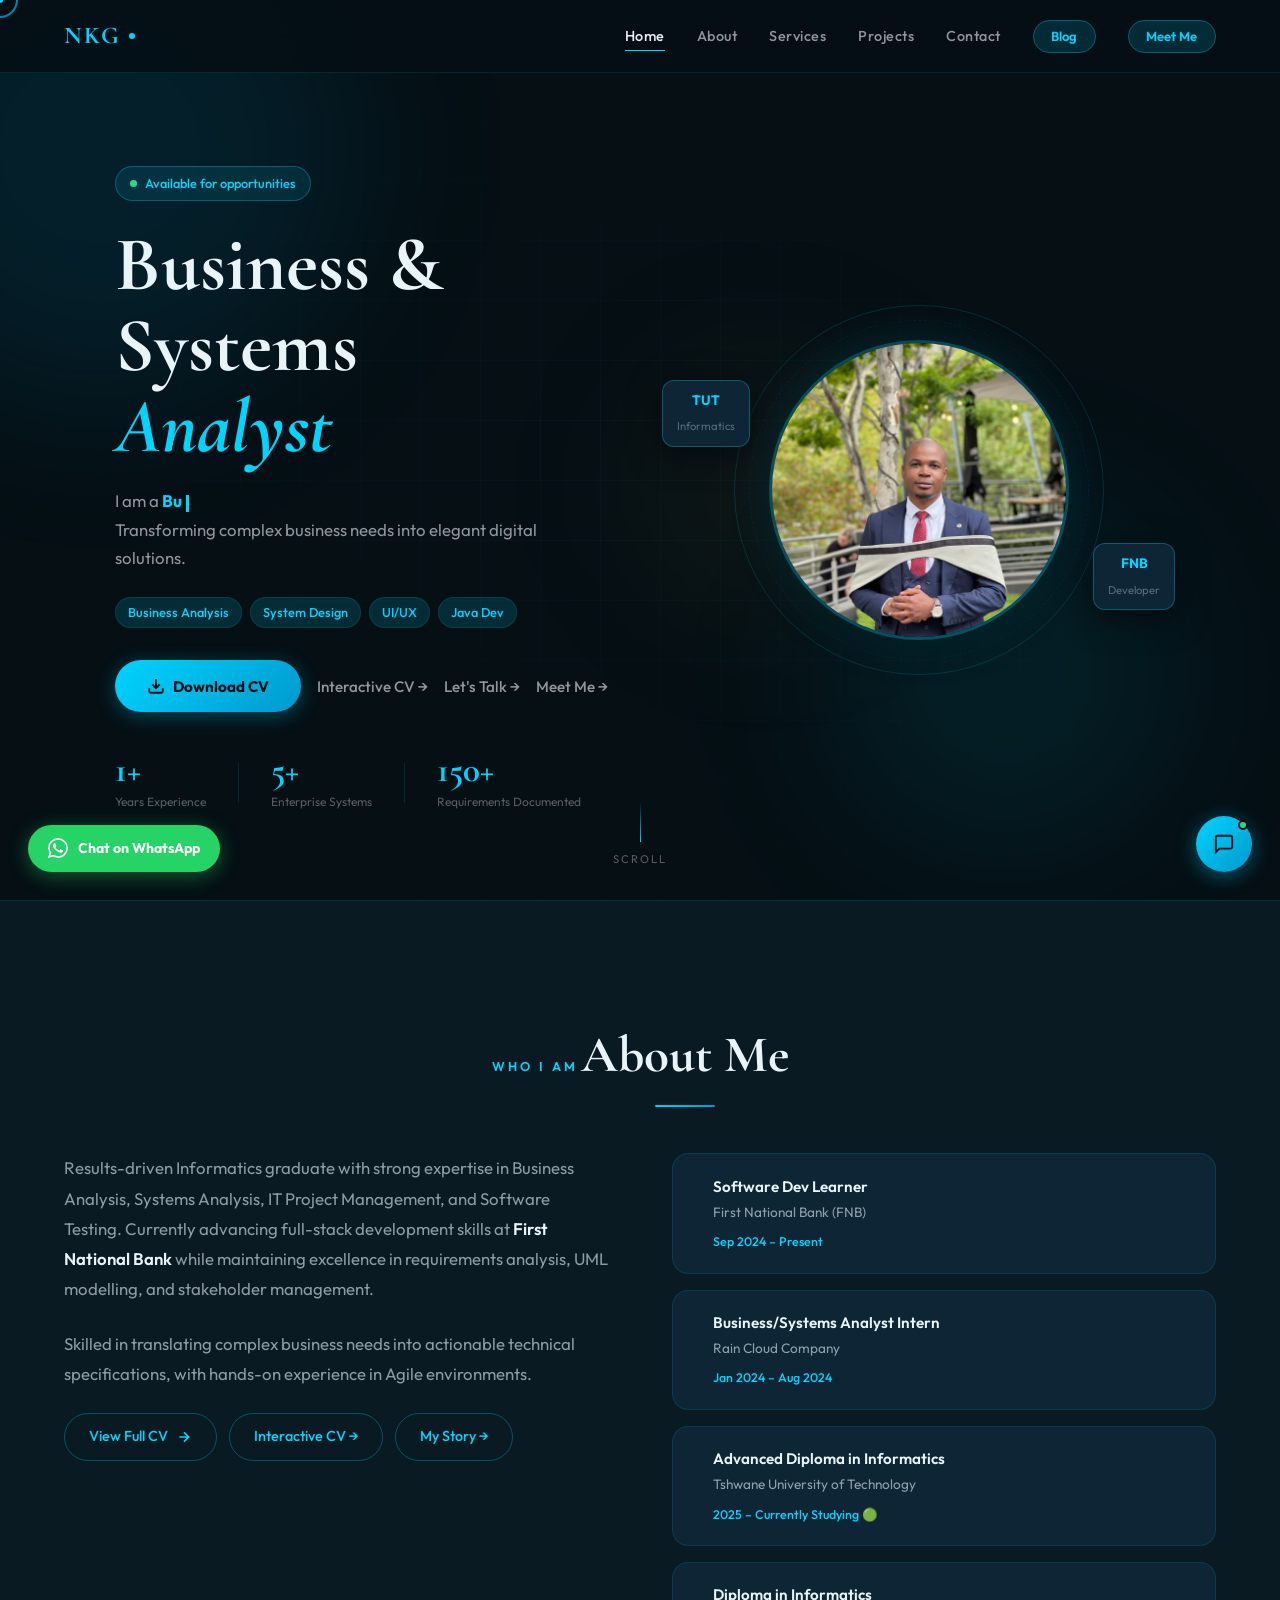
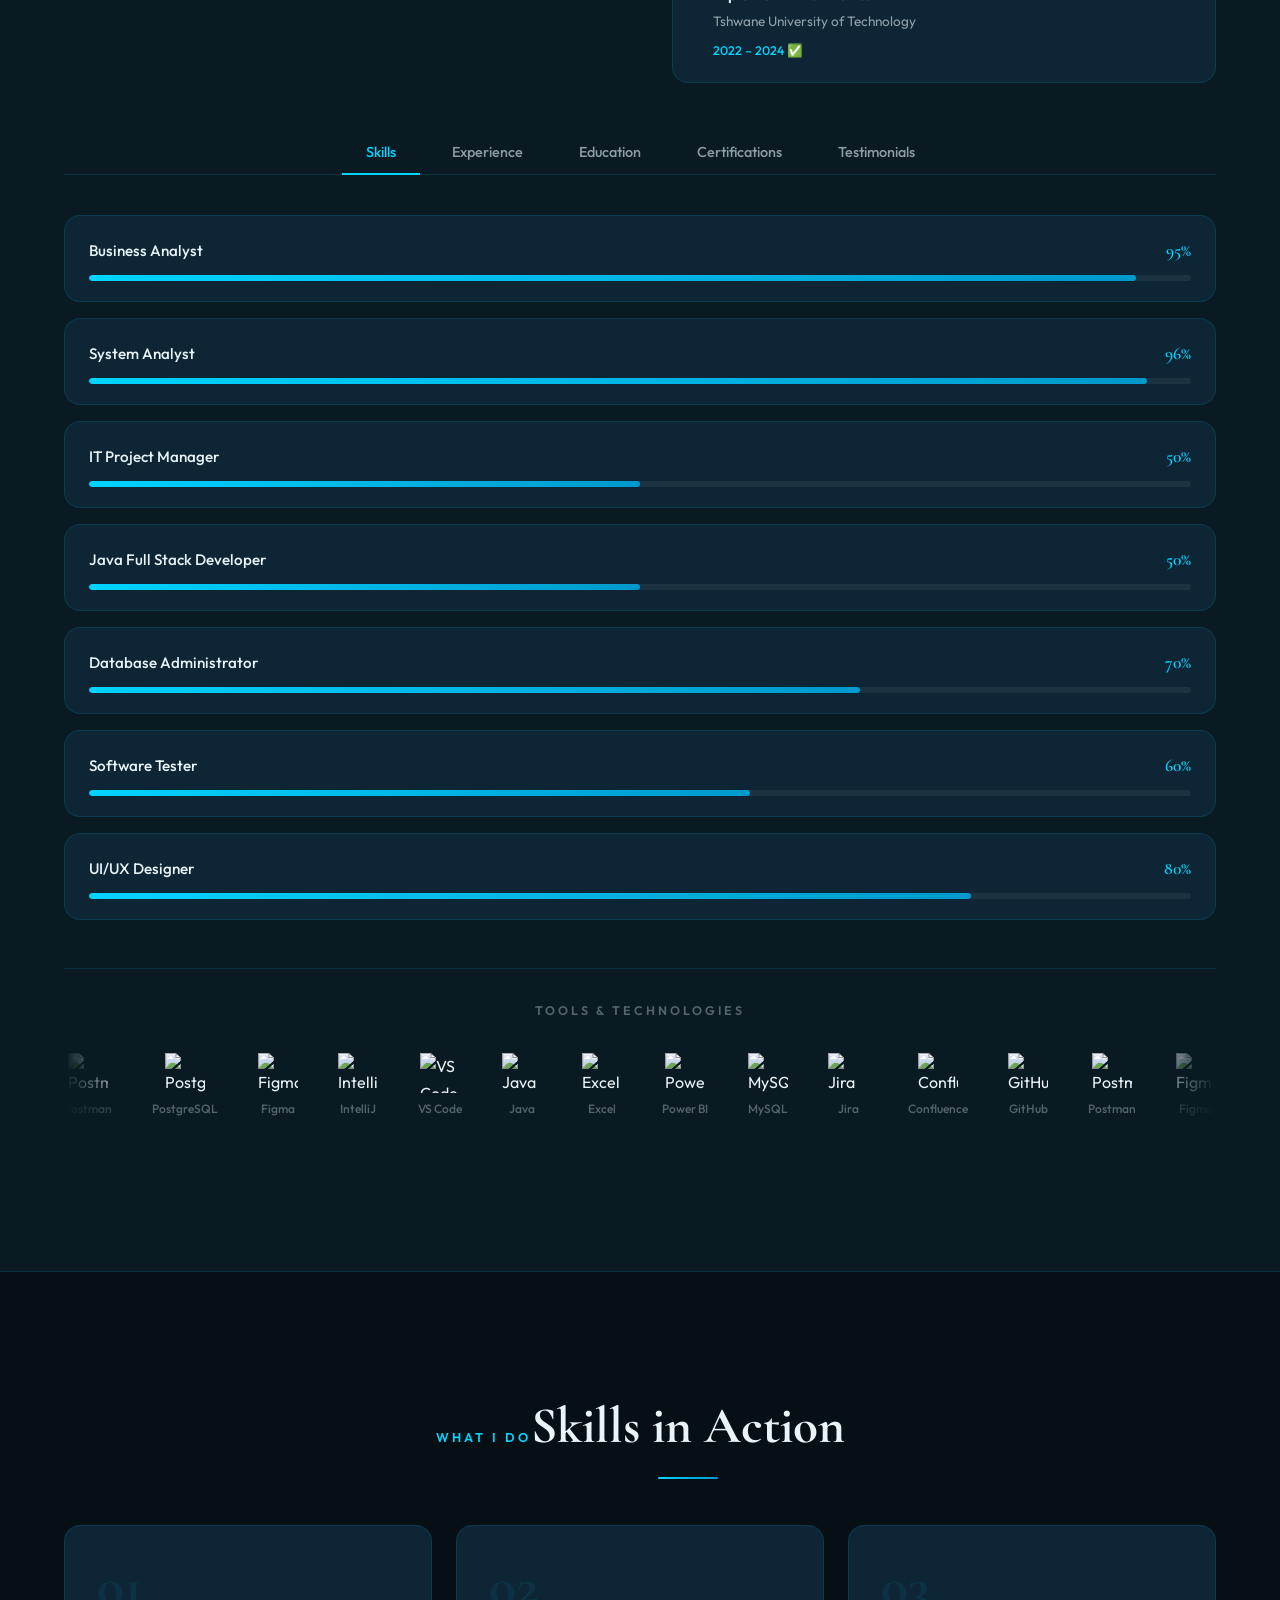
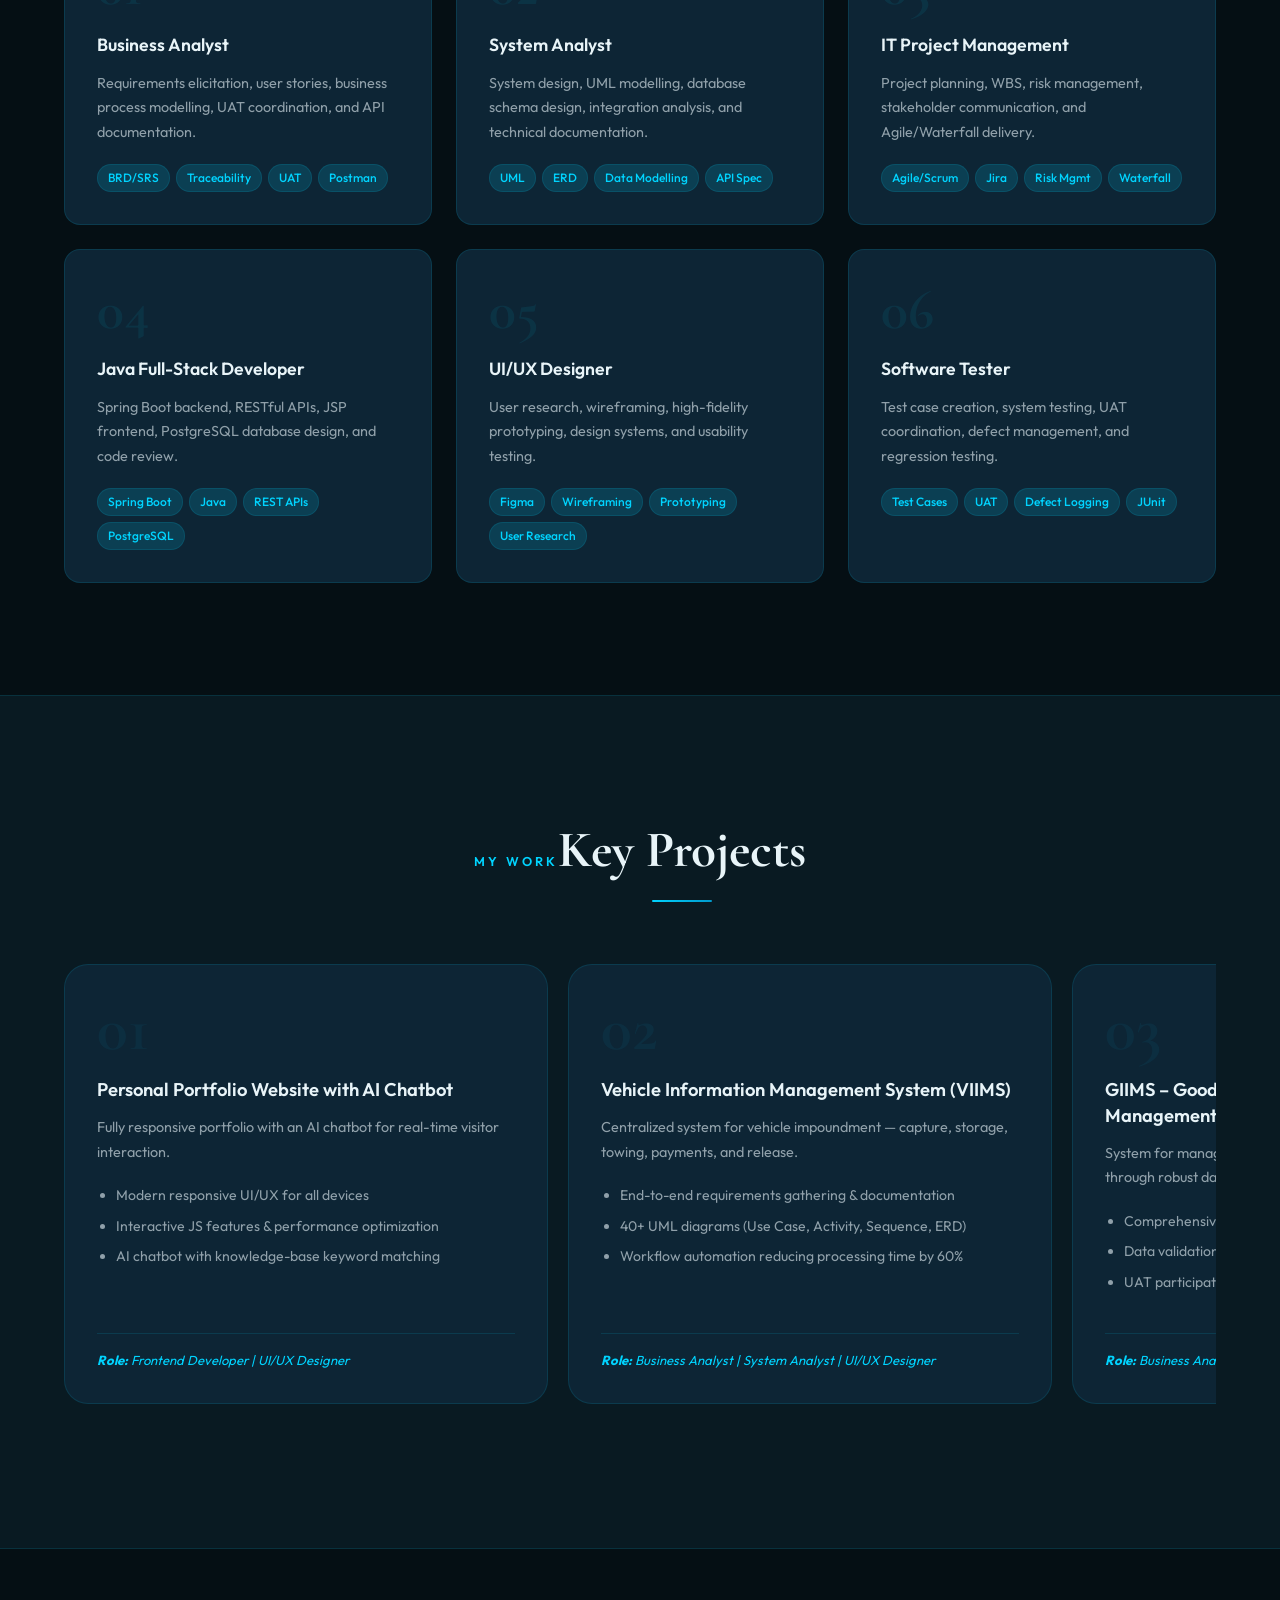
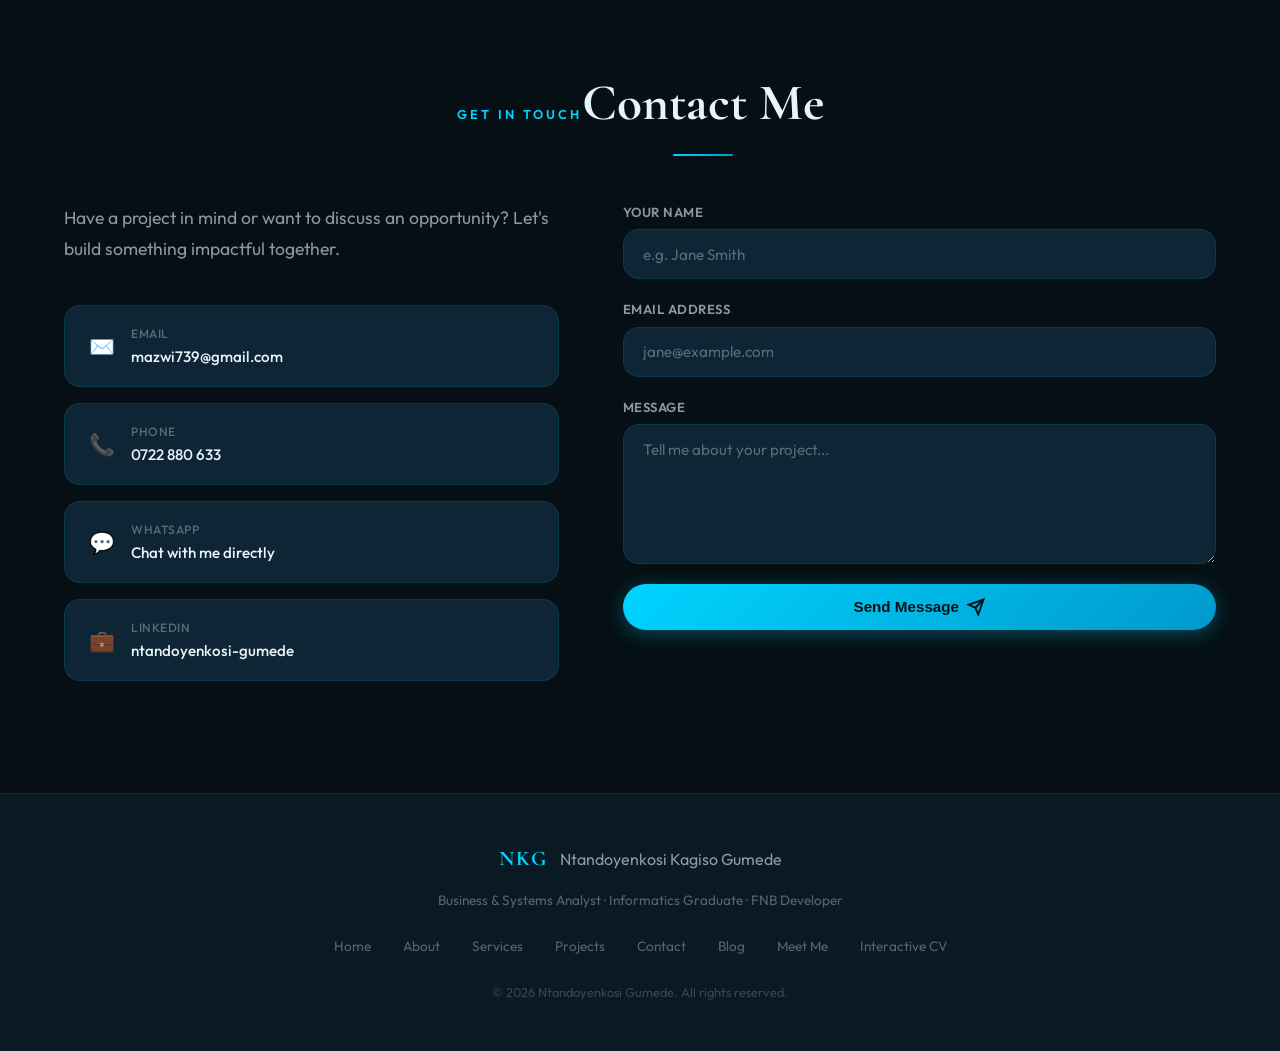
==== index.html @ 426b4052 "Add files via upload" ====
<!DOCTYPE html>
<html lang="en">
<head>
    <meta charset="UTF-8">
    <meta name="viewport" content="width=device-width, initial-scale=1.0">
    <title>Ntandoyenkosi Gumede — Business & Systems Analyst</title>
    <link rel="stylesheet" href="styles.css">
    <link href="https://fonts.googleapis.com/css2?family=Cormorant+Garamond:ital,wght@0,400;0,600;0,700;1,400&family=Outfit:wght@300;400;500;600;700&display=swap" rel="stylesheet">
</head>
<body>

<!-- PROGRESS BAR -->
<div id="progress-bar"></div>

<!-- LOADING SCREEN -->
<div id="loader">
    <div class="loader-initials">NKG</div>
    <div class="loader-bar"><div class="loader-bar-fill"></div></div>
    <div class="loader-text">Loading Portfolio...</div>
</div>

<!-- CUSTOM CURSOR -->
<div id="custom-cursor"></div>
<div id="cursor-dot"></div>

<!-- WHATSAPP BUTTON -->
<a id="whatsapp-btn" href="https://wa.me/27722880633?text=Hi%20Ntandoyenkosi%2C%20I%20saw%20your%20portfolio!" target="_blank">
    <svg class="wa-icon" width="20" height="20" viewBox="0 0 24 24" fill="currentColor">
        <path d="M17.472 14.382c-.297-.149-1.758-.867-2.03-.967-.273-.099-.471-.148-.67.15-.197.297-.767.966-.94 1.164-.173.199-.347.223-.644.075-.297-.15-1.255-.463-2.39-1.475-.883-.788-1.48-1.761-1.653-2.059-.173-.297-.018-.458.13-.606.134-.133.298-.347.446-.52.149-.174.198-.298.298-.497.099-.198.05-.371-.025-.52-.075-.149-.669-1.612-.916-2.207-.242-.579-.487-.5-.669-.51-.173-.008-.371-.01-.57-.01-.198 0-.52.074-.792.372-.272.297-1.04 1.016-1.04 2.479 0 1.462 1.065 2.875 1.213 3.074.149.198 2.096 3.2 5.077 4.487.709.306 1.262.489 1.694.625.712.227 1.36.195 1.871.118.571-.085 1.758-.719 2.006-1.413.248-.694.248-1.289.173-1.413-.074-.124-.272-.198-.57-.347m-5.421 7.403h-.004a9.87 9.87 0 01-5.031-1.378l-.361-.214-3.741.982.998-3.648-.235-.374a9.86 9.86 0 01-1.51-5.26c.001-5.45 4.436-9.884 9.888-9.884 2.64 0 5.122 1.03 6.988 2.898a9.825 9.825 0 012.893 6.994c-.003 5.45-4.437 9.884-9.885 9.884m8.413-18.297A11.815 11.815 0 0012.05 0C5.495 0 .16 5.335.157 11.892c0 2.096.547 4.142 1.588 5.945L.057 24l6.305-1.654a11.882 11.882 0 005.683 1.448h.005c6.554 0 11.89-5.335 11.893-11.893a11.821 11.821 0 00-3.48-8.413z"/>
    </svg>
    Chat on WhatsApp
</a>

<!-- BACK TO TOP -->
<button id="back-to-top" title="Back to top">
    <svg width="18" height="18" viewBox="0 0 24 24" fill="none" stroke="currentColor" stroke-width="2.5"><path d="M18 15l-6-6-6 6"/></svg>
</button>

<div class="noise-overlay"></div>

<!-- NAVIGATION -->
<nav class="navbar" id="navbar">
    <div class="nav-container">
        <div class="logo">
            <span class="logo-initials">NKG</span>
            <span class="logo-dot"></span>
        </div>
        <ul class="nav-menu" id="navMenu">
            <li><a href="#home" class="nav-link active">Home</a></li>
            <li><a href="#about" class="nav-link">About</a></li>
            <li><a href="#service" class="nav-link">Services</a></li>
            <li><a href="#portfolio" class="nav-link">Projects</a></li>
            <li><a href="#contact" class="nav-link">Contact</a></li>
            <li><a href="blog.html" class="nav-extra-btn">Blog</a></li>
            <li><a href="about-me.html" class="nav-extra-btn">Meet Me</a></li>
        </ul>
        <button class="hamburger" id="hamburger" aria-label="Toggle menu">
            <span></span><span></span><span></span>
        </button>
    </div>
</nav>

<!-- HERO -->
<section id="home" class="hero">
    <div class="hero-grid"></div>
    <div class="orb orb-1"></div>
    <div class="orb orb-2"></div>
    <div class="orb orb-3"></div>
    <div class="hero-container">
        <div class="hero-content">
            <div class="hero-badge">
                <span class="badge-dot"></span>
                Available for opportunities
            </div>
            <h1 class="hero-title">
                <span class="title-line title-line-1">Business &</span>
                <span class="title-line title-line-2">Systems</span>
                <span class="title-line title-line-3 italic-accent">Analyst</span>
            </h1>
            <p class="hero-subtitle">
                I am a <strong id="typing-text" style="color:var(--accent)">Business Analyst</strong><span class="typing-cursor"></span><br>
                Transforming complex business needs into elegant digital solutions.
            </p>
            <div class="hero-tags">
                <span class="tag">Business Analysis</span>
                <span class="tag">System Design</span>
                <span class="tag">UI/UX</span>
                <span class="tag">Java Dev</span>
            </div>
            <div class="hero-actions">
                <a href="KagisoCv.pdf" download class="btn-primary">
                    <svg width="18" height="18" viewBox="0 0 24 24" fill="none" stroke="currentColor" stroke-width="2.5"><path d="M21 15v4a2 2 0 0 1-2 2H5a2 2 0 0 1-2-2v-4"/><polyline points="7 10 12 15 17 10"/><line x1="12" y1="15" x2="12" y2="3"/></svg>
                    Download CV
                </a>
                <a href="resume.html" class="btn-ghost">Interactive CV →</a>
                <a href="#contact" class="btn-ghost">Let's Talk →</a>
                <a href="about-me.html" class="btn-ghost">Meet Me →</a>
            </div>
            <div class="hero-stats">
                <div class="stat"><span class="stat-number">1+</span><span class="stat-label">Years Experience</span></div>
                <div class="stat-divider"></div>
                <div class="stat"><span class="stat-number">5+</span><span class="stat-label">Enterprise Systems</span></div>
                <div class="stat-divider"></div>
                <div class="stat"><span class="stat-number">150+</span><span class="stat-label">Requirements Documented</span></div>
            </div>
        </div>
        <div class="hero-image">
            <div class="image-ring image-ring-outer"></div>
            <div class="image-ring image-ring-inner"></div>
            <div class="image-frame">
                <img src="profile.jpeg" alt="Ntandoyenkosi Gumede">
            </div>
            <div class="image-badge image-badge-fnb"><span>FNB</span><small>Developer</small></div>
            <div class="image-badge image-badge-tut"><span>TUT</span><small>Informatics</small></div>
        </div>
    </div>
    <div class="scroll-indicator"><div class="scroll-line"></div><span>Scroll</span></div>
</section>

<!-- AI CHAT -->
<button id="ai-chat-toggle" class="ai-chat-toggle">
    <svg xmlns="http://www.w3.org/2000/svg" width="22" height="22" viewBox="0 0 24 24" fill="none" stroke="currentColor" stroke-width="2"><path d="M21 15a2 2 0 0 1-2 2H7l-4 4V5a2 2 0 0 1 2-2h14a2 2 0 0 1 2 2z"/></svg>
    <span class="chat-pulse"></span>
</button>
<div id="ai-chat-window" class="ai-chat-window">
    <div class="ai-chat-header">
        <div class="chat-header-info">
            <div class="chat-avatar">AI</div>
            <div><span class="chat-name">Portfolio Assistant</span><span class="chat-status">● Online</span></div>
        </div>
        <button id="ai-chat-close" class="ai-chat-close">×</button>
    </div>
    <div id="ai-chat-messages" class="ai-chat-messages"></div>
    <div class="ai-chat-input-area">
        <textarea id="ai-chat-input" rows="1" placeholder="Ask about skills, projects, experience..."></textarea>
        <button id="ai-chat-send">
            <svg width="18" height="18" viewBox="0 0 24 24" fill="none" stroke="currentColor" stroke-width="2.5"><line x1="22" y1="2" x2="11" y2="13"/><polygon points="22 2 15 22 11 13 2 9 22 2"/></svg>
        </button>
    </div>
</div>

<!-- ABOUT -->
<section id="about" class="about">
    <div class="container">
        <div class="section-header">
            <span class="section-label">Who I Am</span>
            <h2 class="section-title">About Me</h2>
        </div>
        <div class="about-content">
            <div class="about-left">
                <p class="about-text">Results-driven Informatics graduate with strong expertise in Business Analysis, Systems Analysis, IT Project Management, and Software Testing. Currently advancing full-stack development skills at <strong>First National Bank</strong> while maintaining excellence in requirements analysis, UML modelling, and stakeholder management.</p>
                <p class="about-text">Skilled in translating complex business needs into actionable technical specifications, with hands-on experience in Agile environments.</p>
                <div style="display:flex;gap:.75rem;flex-wrap:wrap;margin-top:1rem;">
                    <a href="KagisoCv.pdf" download class="btn-outline-accent">View Full CV <svg width="16" height="16" viewBox="0 0 24 24" fill="none" stroke="currentColor" stroke-width="2.5"><path d="M5 12h14M12 5l7 7-7 7"/></svg></a>
                    <a href="resume.html" class="btn-outline-accent">Interactive CV →</a>
                    <a href="about-me.html" class="btn-outline-accent">My Story →</a>
                </div>
            </div>
            <div class="about-right">
                <div class="info-cards">
                    <div class="info-card"><div class="info-icon"></div><div><h4>Software Dev Learner</h4><p>First National Bank (FNB)</p><span class="info-date">Sep 2024 – Present</span></div></div>
                    <div class="info-card"><div class="info-icon"></div><div><h4>Business/Systems Analyst Intern</h4><p>Rain Cloud Company</p><span class="info-date">Jan 2024 – Aug 2024</span></div></div>
                    <div class="info-card"><div class="info-icon"></div><div><h4>Advanced Diploma in Informatics</h4><p>Tshwane University of Technology</p><span class="info-date">2025 – Currently Studying 🟢</span></div></div>
                    <div class="info-card"><div class="info-icon"></div><div><h4>Diploma in Informatics</h4><p>Tshwane University of Technology</p><span class="info-date">2022 – 2024 ✅</span></div></div>
                </div>
            </div>
        </div>

        <div class="tabs">
            <button class="tab-btn active" data-tab="skills">Skills</button>
            <button class="tab-btn" data-tab="experience">Experience</button>
            <button class="tab-btn" data-tab="education">Education</button>
            <button class="tab-btn" data-tab="certification">Certifications</button>
            <button class="tab-btn" data-tab="testimonial">Testimonials</button>
        </div>

        <div class="tab-content active" id="skills">
            <div class="skills-grid">
                <div class="skill-item"><div class="skill-header"><span>Business Analyst</span><span class="skill-pct">95%</span></div><div class="skill-bar"><div class="skill-progress" style="width:95%"></div></div></div>
                <div class="skill-item"><div class="skill-header"><span>System Analyst</span><span class="skill-pct">96%</span></div><div class="skill-bar"><div class="skill-progress" style="width:96%"></div></div></div>
                <div class="skill-item"><div class="skill-header"><span>IT Project Manager</span><span class="skill-pct">50%</span></div><div class="skill-bar"><div class="skill-progress" style="width:50%"></div></div></div>
                <div class="skill-item"><div class="skill-header"><span>Java Full Stack Developer</span><span class="skill-pct">50%</span></div><div class="skill-bar"><div class="skill-progress" style="width:50%"></div></div></div>
                <div class="skill-item"><div class="skill-header"><span>Database Administrator</span><span class="skill-pct">70%</span></div><div class="skill-bar"><div class="skill-progress" style="width:70%"></div></div></div>
                <div class="skill-item"><div class="skill-header"><span>Software Tester</span><span class="skill-pct">60%</span></div><div class="skill-bar"><div class="skill-progress" style="width:60%"></div></div></div>
                <div class="skill-item"><div class="skill-header"><span>UI/UX Designer</span><span class="skill-pct">80%</span></div><div class="skill-bar"><div class="skill-progress" style="width:80%"></div></div></div>
            </div>
        </div>

        <div class="tab-content" id="experience">
            <div class="timeline">
                <div class="timeline-item"><div class="timeline-dot"></div><div class="timeline-content"><span class="timeline-date">September 2024 – Present</span><h3>Software Developer Learnership</h3><h4>First National Bank (FNB)</h4><p>Leading BA/SA functions for 2 banking modules. Spring Boot back-end, JSP front-end. 95%+ test coverage across 8+ sprints.</p></div></div>
                <div class="timeline-item"><div class="timeline-dot"></div><div class="timeline-content"><span class="timeline-date">January 2024 – August 2024</span><h3>Business/Systems Analyst Intern</h3><h4>Rain Cloud Company</h4><p>Documented 150+ requirements across 3 enterprise systems. Created 40+ UML diagrams. 25+ UI/UX mockups with 90% approval rate.</p></div></div>
            </div>
        </div>

        <div class="tab-content" id="education">
            <div class="timeline">
                <div class="timeline-item"><div class="timeline-dot"></div><div class="timeline-content"><span class="timeline-date" style="color:#22dd88">2025 – Present 🟢 Currently Studying</span><h3>Advanced Diploma in Informatics</h3><h4>Tshwane University of Technology</h4><p>Deepening expertise in Systems Analysis, Advanced Database Management, Enterprise Architecture, and IT Management.</p></div></div>
                <div class="timeline-item"><div class="timeline-dot"></div><div class="timeline-content"><span class="timeline-date">2022 – 2024 ✅ Completed</span><h3>Diploma in Informatics</h3><h4>Tshwane University of Technology</h4><p>Systems Analysis & Design, Database Management, Software Engineering, Project Management, Business Analysis, Software Testing.</p></div></div>
                <div class="timeline-item"><div class="timeline-dot"></div><div class="timeline-content"><span class="timeline-date">2021 ✅ Completed</span><h3>National Senior Certificate (Matric)</h3><h4>Nodineka High School</h4><p>Stream: Science and Mathematics</p></div></div>
            </div>
        </div>

        <div class="tab-content" id="certification">
            <div class="cert-grid">
                <div class="cert-card"><div class="cert-icon"></div><h3>EthicCraft: Mastering Workplace Excellence</h3><p class="cert-org">Geeks4Learning</p><p class="cert-year">January 2026</p><p class="cert-skills">Workplace Ethics, Professional Excellence, Compliance</p><div class="cert-buttons"><a href="Certificate_of_Course_Completion__2_.pdf" target="_blank" class="cert-btn outline">View</a><a href="Certificate_of_Course_Completion__2_.pdf" download class="cert-btn">Download</a></div></div>
                <div class="cert-card"><div class="cert-icon"></div><h3>Getting Started with Java</h3><p class="cert-org">Skillsoft</p><p class="cert-year">February 2026</p><p class="cert-skills">Java Programming, OOP Fundamentals, Software Development</p><div class="cert-buttons"><a href="RunningJavaPrograms.pdf" target="_blank" class="cert-btn outline">View</a><a href="RunningJavaPrograms.pdf" download class="cert-btn">Download</a></div></div>
                <div class="cert-card"><div class="cert-icon"></div><h3>Diploma in Informatics</h3><p class="cert-org">Tshwane University of Technology</p><p class="cert-year">2024</p><p class="cert-skills">Business Analysis, UML Modelling, Database Design, Project Management</p><div class="cert-buttons"><a href="certificates/Diploma-Informatics.pdf" target="_blank" class="cert-btn outline">View</a><a href="certificates/Diploma-Informatics.pdf" download class="cert-btn">Download</a></div></div>
            </div>
        </div>

        <div class="tab-content" id="testimonial">
            <div class="testimonial-container">
                <div class="testimonial-card"><div class="testimonial-quote">"</div><p class="testimonial-message">He consistently translated complex business requirements into structured system solutions. His communication with stakeholders was professional and effective.</p><div class="testimonial-footer"><div class="testimonial-image"><img src="Mthembu.jpeg" alt="Mncedisi Mthembu"></div><div><h4 class="testimonial-name">Mncedisi Mthembu</h4><p class="testimonial-role">Software Developer</p><div class="testimonial-contact"><span>📞 073 725 6778</span></div></div></div></div>
                <div class="testimonial-card"><div class="testimonial-quote">"</div><p class="testimonial-message">A highly disciplined and detail-oriented analyst. His contribution to UML design and requirement validation significantly improved project delivery timelines.</p><div class="testimonial-footer"><div class="testimonial-image"><img src="Nhlanhla.jpeg" alt="Nhlanhla Malatji"></div><div><h4 class="testimonial-name">Nhlanhla Malatji</h4><p class="testimonial-role">Data Scientist</p><div class="testimonial-contact"><span>📞 060 364 4560</span></div></div></div></div>
            </div>
        </div>

        <div class="tools-used">
            <h4 class="tools-title">Tools & Technologies</h4>
            <div class="tools-track-wrapper">
                <div class="tools-track">
                    <div class="tool-item"><img src="https://img.icons8.com/color/48/postman.png" alt="Postman"><span class="tool-name">Postman</span></div>
                    <div class="tool-item"><img src="https://www.postgresql.org/media/img/about/press/elephant.png" alt="PostgreSQL"><span class="tool-name">PostgreSQL</span></div>
                    <div class="tool-item"><img src="https://img.icons8.com/color/48/figma--v1.png" alt="Figma"><span class="tool-name">Figma</span></div>
                    <div class="tool-item"><img src="https://img.icons8.com/color/48/intellij-idea.png" alt="IntelliJ"><span class="tool-name">IntelliJ</span></div>
                    <div class="tool-item"><img src="https://img.icons8.com/color/48/visual-studio-code-2019.png" alt="VS Code"><span class="tool-name">VS Code</span></div>
                    <div class="tool-item"><img src="https://img.icons8.com/color/48/java-coffee-cup-logo--v1.png" alt="Java"><span class="tool-name">Java</span></div>
                    <div class="tool-item"><img src="https://img.icons8.com/color/48/microsoft-excel-2019.png" alt="Excel"><span class="tool-name">Excel</span></div>
                    <div class="tool-item"><img src="https://img.icons8.com/color/48/power-bi-2021.png" alt="Power BI"><span class="tool-name">Power BI</span></div>
                    <div class="tool-item"><img src="https://img.icons8.com/color/48/mysql-logo.png" alt="MySQL"><span class="tool-name">MySQL</span></div>
                    <div class="tool-item"><img src="https://img.icons8.com/color/48/jira.png" alt="Jira"><span class="tool-name">Jira</span></div>
                    <div class="tool-item"><img src="https://img.icons8.com/color/48/confluence.png" alt="Confluence"><span class="tool-name">Confluence</span></div>
                    <div class="tool-item"><img src="https://img.icons8.com/color/48/github.png" alt="GitHub"><span class="tool-name">GitHub</span></div>
                    <div class="tool-item"><img src="https://img.icons8.com/color/48/postman.png" alt="Postman"><span class="tool-name">Postman</span></div>
                    <div class="tool-item"><img src="https://img.icons8.com/color/48/figma--v1.png" alt="Figma"><span class="tool-name">Figma</span></div>
                    <div class="tool-item"><img src="https://img.icons8.com/color/48/java-coffee-cup-logo--v1.png" alt="Java"><span class="tool-name">Java</span></div>
                    <div class="tool-item"><img src="https://img.icons8.com/color/48/jira.png" alt="Jira"><span class="tool-name">Jira</span></div>
                    <div class="tool-item"><img src="https://img.icons8.com/color/48/github.png" alt="GitHub"><span class="tool-name">GitHub</span></div>
                </div>
            </div>
        </div>
    </div>
</section>

<!-- SERVICES -->
<section id="service" class="skills-action">
    <div class="container">
        <div class="section-header"><span class="section-label">What I Do</span><h2 class="section-title">Skills in Action</h2></div>
        <div class="services-grid">
            <div class="service-card"><div class="service-number">01</div><div class="service-icon"></div><h3>Business Analyst</h3><p>Requirements elicitation, user stories, business process modelling, UAT coordination, and API documentation.</p><div class="service-tags"><span>BRD/SRS</span><span>Traceability</span><span>UAT</span><span>Postman</span></div></div>
            <div class="service-card"><div class="service-number">02</div><div class="service-icon"></div><h3>System Analyst</h3><p>System design, UML modelling, database schema design, integration analysis, and technical documentation.</p><div class="service-tags"><span>UML</span><span>ERD</span><span>Data Modelling</span><span>API Spec</span></div></div>
            <div class="service-card"><div class="service-number">03</div><div class="service-icon"></div><h3>IT Project Management</h3><p>Project planning, WBS, risk management, stakeholder communication, and Agile/Waterfall delivery.</p><div class="service-tags"><span>Agile/Scrum</span><span>Jira</span><span>Risk Mgmt</span><span>Waterfall</span></div></div>
            <div class="service-card"><div class="service-number">04</div><div class="service-icon"></div><h3>Java Full-Stack Developer</h3><p>Spring Boot backend, RESTful APIs, JSP frontend, PostgreSQL database design, and code review.</p><div class="service-tags"><span>Spring Boot</span><span>Java</span><span>REST APIs</span><span>PostgreSQL</span></div></div>
            <div class="service-card"><div class="service-number">05</div><div class="service-icon"></div><h3>UI/UX Designer</h3><p>User research, wireframing, high-fidelity prototyping, design systems, and usability testing.</p><div class="service-tags"><span>Figma</span><span>Wireframing</span><span>Prototyping</span><span>User Research</span></div></div>
            <div class="service-card"><div class="service-number">06</div><div class="service-icon"></div><h3>Software Tester</h3><p>Test case creation, system testing, UAT coordination, defect management, and regression testing.</p><div class="service-tags"><span>Test Cases</span><span>UAT</span><span>Defect Logging</span><span>JUnit</span></div></div>
        </div>
    </div>
</section>

<!-- PROJECTS -->
<section id="portfolio" class="portfolio">
    <div class="container">
        <div class="section-header"><span class="section-label">My Work</span><h2 class="section-title">Key Projects</h2></div>
        <div class="projects-horizontal">
            <div class="projects-wrapper">
                <div class="project-slide"><div class="project-card"><div class="project-number">01</div><h3>Personal Portfolio Website with AI Chatbot</h3><p>Fully responsive portfolio with an AI chatbot for real-time visitor interaction.</p><ul><li>Modern responsive UI/UX for all devices</li><li>Interactive JS features & performance optimization</li><li>AI chatbot with knowledge-base keyword matching</li></ul><p class="role"><strong>Role:</strong> Frontend Developer | UI/UX Designer</p></div></div>
                <div class="project-slide"><div class="project-card"><div class="project-number">02</div><h3>Vehicle Information Management System (VIIMS)</h3><p>Centralized system for vehicle impoundment — capture, storage, towing, payments, and release.</p><ul><li>End-to-end requirements gathering & documentation</li><li>40+ UML diagrams (Use Case, Activity, Sequence, ERD)</li><li>Workflow automation reducing processing time by 60%</li></ul><p class="role"><strong>Role:</strong> Business Analyst | System Analyst | UI/UX Designer</p></div></div>
                <div class="project-slide"><div class="project-card"><div class="project-number">03</div><h3>GIIMS – Goods Impound Information Management System</h3><p>System for managing impounded goods with 99%+ accuracy through robust data validation.</p><ul><li>Comprehensive system analysis & process improvement</li><li>Data validation rules ensuring inventory accuracy</li><li>UAT participation and defect logging</li></ul><p class="role"><strong>Role:</strong> Business Analyst | System Analyst | UI/UX Designer</p></div></div>
                <div class="project-slide"><div class="project-card"><div class="project-number">04</div><h3>Bank Transaction System Module — FNB</h3><p>Transaction tracking module at FNB handling 1,000+ daily transactions.</p><ul><li>Spring Boot RESTful API endpoints for core banking</li><li>95%+ test coverage, resolving 30+ defects</li><li>JSP front-end for 500+ daily users</li></ul><p class="role"><strong>Role:</strong> BA | Systems Analyst | Developer</p></div></div>
                <div class="project-slide"><div class="project-card"><div class="project-number">05</div><h3>Employee Leave Management System</h3><p>System for leave requests, approvals, and records management.</p><ul><li>Requirements gathering & user flow design</li><li>UI screens and functional specifications</li><li>Frontend/backend implementation support</li></ul><p class="role"><strong>Role:</strong> BA | System Analyst | UI/UX Designer | Developer</p></div></div>
            </div>
        </div>
    </div>
</section>

<!-- CONTACT -->
<section id="contact" class="contact">
    <div class="container">
        <div class="section-header"><span class="section-label">Get In Touch</span><h2 class="section-title">Contact Me</h2></div>
        <div class="contact-wrapper">
            <div class="contact-left">
                <p class="contact-intro">Have a project in mind or want to discuss an opportunity? Let's build something impactful together.</p>
                <div class="contact-links">
                    <a href="mailto:mazwi739@gmail.com" class="contact-link"><div class="contact-link-icon">✉️</div><div><span class="contact-link-label">Email</span><span class="contact-link-value">mazwi739@gmail.com</span></div></a>
                    <a href="tel:0722880633" class="contact-link"><div class="contact-link-icon">📞</div><div><span class="contact-link-label">Phone</span><span class="contact-link-value">0722 880 633</span></div></a>
                    <a href="https://wa.me/27722880633" target="_blank" class="contact-link"><div class="contact-link-icon">💬</div><div><span class="contact-link-label">WhatsApp</span><span class="contact-link-value">Chat with me directly</span></div></a>
                    <a href="https://www.linkedin.com/in/ntandoyenkosi-gumede-3428a3309/" target="_blank" class="contact-link"><div class="contact-link-icon">💼</div><div><span class="contact-link-label">LinkedIn</span><span class="contact-link-value">ntandoyenkosi-gumede</span></div></a>
                </div>
            </div>
            <div class="contact-right">
                <form id="contactForm" class="contact-form">
                    <div class="form-group"><label for="name">Your Name</label><input type="text" id="name" name="name" placeholder="e.g. Jane Smith" required></div>
                    <div class="form-group"><label for="email">Email Address</label><input type="email" id="email" name="email" placeholder="jane@example.com" required></div>
                    <div class="form-group"><label for="message">Message</label><textarea id="message" name="message" placeholder="Tell me about your project..." rows="5" required></textarea></div>
                    <button type="submit" class="btn-primary btn-full">Send Message <svg width="18" height="18" viewBox="0 0 24 24" fill="none" stroke="currentColor" stroke-width="2.5"><line x1="22" y1="2" x2="11" y2="13"/><polygon points="22 2 15 22 11 13 2 9 22 2"/></svg></button>
                    <div id="formMessage" class="form-message"></div>
                </form>
            </div>
        </div>
    </div>
</section>

<!-- FOOTER -->
<footer class="footer">
    <div class="container">
        <div class="footer-content">
            <div class="footer-logo"><span class="logo-initials">NKG</span><span>Ntandoyenkosi Kagiso Gumede</span></div>
            <p class="footer-tagline">Business & Systems Analyst · Informatics Graduate · FNB Developer</p>
            <div class="footer-links">
                <a href="#home">Home</a><a href="#about">About</a><a href="#service">Services</a>
                <a href="#portfolio">Projects</a><a href="#contact">Contact</a>
                <a href="blog.html">Blog</a><a href="about-me.html">Meet Me</a><a href="resume.html">Interactive CV</a>
            </div>
            <p class="footer-copy">&copy; 2026 Ntandoyenkosi Gumede. All rights reserved.</p>
        </div>
    </div>
</footer>

<script src="https://cdn.jsdelivr.net/npm/@emailjs/browser@3/dist/email.min.js"></script>
<script src="script.js"></script>
<script src="ai-chat.js"></script>
<script>
// Loading screen
window.addEventListener('load',()=>{
    const l=document.getElementById('loader');
    if(l){setTimeout(()=>{l.style.opacity='0';setTimeout(()=>l.remove(),600);},1800);}
});
// Typing animation
const te=document.getElementById('typing-text');
if(te){
    const roles=['Business Analyst','Systems Analyst','Java Developer','UI/UX Designer','IT Project Manager'];
    let ri=0,ci=0,del=false;
    function type(){
        const cur=roles[ri];
        te.textContent=del?cur.substring(0,ci-1):cur.substring(0,ci+1);
        del?ci--:ci++;
        if(!del&&ci===cur.length){setTimeout(()=>del=true,1800);setTimeout(type,2000);return;}
        if(del&&ci===0){del=false;ri=(ri+1)%roles.length;}
        setTimeout(type,del?60:100);
    }
    setTimeout(type,2500);
}
// Progress bar
const pb=document.getElementById('progress-bar');
if(pb){window.addEventListener('scroll',()=>{const s=document.documentElement.scrollTop,h=document.documentElement.scrollHeight-document.documentElement.clientHeight;pb.style.width=(s/h*100)+'%';},{passive:true});}
// Back to top
const btt=document.getElementById('back-to-top');
if(btt){
    window.addEventListener('scroll',()=>btt.classList.toggle('visible',window.scrollY>400),{passive:true});
    btt.addEventListener('click',()=>window.scrollTo({top:0,behavior:'smooth'}));
}
// Custom cursor
const cur=document.getElementById('custom-cursor'),dot=document.getElementById('cursor-dot');
if(cur&&dot&&!('ontouchstart' in window)){
    let mx=0,my=0,cx=0,cy=0;
    document.addEventListener('mousemove',e=>{mx=e.clientX;my=e.clientY;dot.style.left=mx+'px';dot.style.top=my+'px';});
    (function a(){cx+=(mx-cx)*.12;cy+=(my-cy)*.12;cur.style.left=cx+'px';cur.style.top=cy+'px';requestAnimationFrame(a);})();
    document.querySelectorAll('a,button,.service-card,.project-card,.tab-btn').forEach(el=>{
        el.addEventListener('mouseenter',()=>cur.classList.add('hover'));
        el.addEventListener('mouseleave',()=>cur.classList.remove('hover'));
    });
    document.addEventListener('mousedown',()=>cur.classList.add('click'));
    document.addEventListener('mouseup',()=>cur.classList.remove('click'));
}
</script>
</body>
</html>
---- styles.css ----
:root {
    --primary: #050f14;
    --surface: #091a22;
    --card: #0d2535;
    --border: rgba(0, 212, 255, 0.12);
    --border-strong: rgba(0, 212, 255, 0.3);
    --accent: #00d4ff;
    --accent-dim: rgba(0, 212, 255, 0.15);
    --accent-glow: rgba(0, 212, 255, 0.4);
    --gold: #c9a84c;
    --gold-dim: rgba(201, 168, 76, 0.15);
    --text: #e8f4f8;
    --text-muted: rgba(232, 244, 248, 0.6);
    --text-faint: rgba(232, 244, 248, 0.35);
    --gradient: linear-gradient(135deg, #00d4ff 0%, #0099cc 100%);
    --gradient-gold: linear-gradient(135deg, #c9a84c 0%, #e8c96a 100%);
    --shadow-card: 0 8px 32px rgba(0,0,0,0.5);
    --shadow-glow: 0 0 40px rgba(0,212,255,0.15);
    --radius: 16px;
    --radius-lg: 24px;
    --transition: all 0.35s cubic-bezier(0.4, 0, 0.2, 1);
}
*,*::before,*::after{margin:0;padding:0;box-sizing:border-box;}
html{scroll-behavior:smooth;font-size:16px;}
body{font-family:'Outfit',sans-serif;background:var(--primary);color:var(--text);line-height:1.65;overflow-x:hidden;}
.noise-overlay{position:fixed;inset:0;pointer-events:none;z-index:0;opacity:0.025;background-image:url("data:image/svg+xml,%3Csvg viewBox='0 0 256 256' xmlns='http://www.w3.org/2000/svg'%3E%3Cfilter id='noise'%3E%3CfeTurbulence type='fractalNoise' baseFrequency='0.9' numOctaves='4' stitchTiles='stitch'/%3E%3C/filter%3E%3Crect width='100%25' height='100%25' filter='url(%23noise)'/%3E%3C/svg%3E");}
.container{max-width:1200px;margin:0 auto;padding:0 24px;}
::-webkit-scrollbar{width:6px;}
::-webkit-scrollbar-track{background:var(--primary);}
::-webkit-scrollbar-thumb{background:var(--accent);border-radius:10px;}

/* NAV */
.navbar{position:fixed;top:0;width:100%;z-index:1000;padding:1rem 0;background:rgba(5,15,20,0.85);backdrop-filter:blur(20px);border-bottom:1px solid var(--border);transition:var(--transition);}
.navbar.scrolled{padding:0.7rem 0;background:rgba(5,15,20,0.97);}
.nav-container{max-width:1200px;margin:0 auto;padding:0 24px;display:flex;justify-content:space-between;align-items:center;}
.logo{display:flex;align-items:center;gap:8px;text-decoration:none;}
.logo-initials{font-family:'Cormorant Garamond',serif;font-size:1.5rem;font-weight:700;color:var(--accent);letter-spacing:2px;}
.logo-dot{width:6px;height:6px;border-radius:50%;background:var(--accent);animation:pulse-dot 2s infinite;}
@keyframes pulse-dot{0%,100%{opacity:1;transform:scale(1)}50%{opacity:0.4;transform:scale(0.7)}}
.nav-menu{display:flex;list-style:none;gap:2rem;align-items:center;}
.nav-link{color:var(--text-muted);text-decoration:none;font-size:0.9rem;font-weight:500;letter-spacing:0.5px;transition:var(--transition);position:relative;padding:0.25rem 0;}
.nav-link::after{content:'';position:absolute;bottom:-2px;left:0;width:0;height:1.5px;background:var(--accent);transition:width 0.3s ease;}
.nav-link:hover,.nav-link.active{color:var(--text);}
.nav-link:hover::after,.nav-link.active::after{width:100%;}
.nav-extra-btn{background:var(--accent-dim);color:var(--accent);border:1px solid var(--border-strong);padding:0.45rem 1.1rem;border-radius:50px;font-size:0.82rem;font-weight:600;text-decoration:none;transition:all 0.3s ease;white-space:nowrap;}
.nav-extra-btn:hover{background:var(--accent);color:var(--primary);}
.hamburger{display:none;flex-direction:column;cursor:pointer;gap:5px;background:none;border:none;padding:4px;}
.hamburger span{width:24px;height:2px;background:var(--text);border-radius:2px;transition:var(--transition);display:block;}

/* HERO */
.hero{min-height:100vh;display:flex;align-items:center;padding-top:80px;position:relative;overflow:hidden;background:var(--primary);}
.hero-grid{position:absolute;inset:0;background-image:linear-gradient(rgba(0,212,255,0.04) 1px,transparent 1px),linear-gradient(90deg,rgba(0,212,255,0.04) 1px,transparent 1px);background-size:60px 60px;mask-image:radial-gradient(ellipse 80% 80% at 50% 50%,black 0%,transparent 70%);}
.orb{position:absolute;border-radius:50%;pointer-events:none;filter:blur(80px);}
.orb-1{width:500px;height:500px;background:rgba(0,150,200,0.12);top:-100px;left:-150px;animation:float-orb 12s ease-in-out infinite;}
.orb-2{width:350px;height:350px;background:rgba(0,212,255,0.08);bottom:50px;right:100px;animation:float-orb 16s ease-in-out infinite reverse;}
.orb-3{width:250px;height:250px;background:rgba(201,168,76,0.06);top:40%;left:50%;animation:float-orb 20s ease-in-out infinite 5s;}
@keyframes float-orb{0%,100%{transform:translate(0,0)}33%{transform:translate(30px,-20px)}66%{transform:translate(-20px,30px)}}
.hero-container{max-width:1200px;margin:0 auto;padding:0 24px;display:grid;grid-template-columns:1fr 1fr;gap:4rem;align-items:center;position:relative;z-index:2;}
.hero-content{animation:fadeInLeft 0.9s ease-out both;}
.hero-badge{display:inline-flex;align-items:center;gap:8px;background:rgba(0,212,255,0.1);border:1px solid var(--border-strong);color:var(--accent);padding:6px 14px;border-radius:50px;font-size:0.8rem;font-weight:500;margin-bottom:1.5rem;}
.badge-dot{width:7px;height:7px;border-radius:50%;background:#22dd88;animation:pulse-dot 1.5s infinite;}
.hero-title{font-family:'Cormorant Garamond',serif;font-weight:700;line-height:1.05;margin-bottom:1.25rem;display:flex;flex-direction:column;}
.title-line{display:block;font-size:clamp(3rem,6vw,5.5rem);color:var(--text);animation:slideUp 0.8s ease-out both;}
.title-line-1{animation-delay:0.1s}.title-line-2{animation-delay:0.2s}.title-line-3{animation-delay:0.3s}
.italic-accent{font-style:italic;color:var(--accent);}
@keyframes slideUp{from{opacity:0;transform:translateY(30px)}to{opacity:1;transform:translateY(0)}}
.hero-subtitle{color:var(--text-muted);font-size:1.05rem;max-width:460px;margin-bottom:1.5rem;line-height:1.7;animation:fadeInLeft 0.9s 0.4s ease-out both;}
.hero-tags{display:flex;flex-wrap:wrap;gap:8px;margin-bottom:2rem;animation:fadeInLeft 0.9s 0.5s ease-out both;}
.tag{background:var(--accent-dim);color:var(--accent);padding:4px 12px;border-radius:50px;font-size:0.8rem;font-weight:500;border:1px solid var(--border);}
.hero-actions{display:flex;gap:1rem;align-items:center;flex-wrap:wrap;margin-bottom:2.5rem;animation:fadeInLeft 0.9s 0.6s ease-out both;}
.btn-primary{display:inline-flex;align-items:center;gap:8px;background:var(--gradient);color:var(--primary);text-decoration:none;padding:0.85rem 2rem;border-radius:50px;font-weight:700;font-size:0.95rem;transition:var(--transition);border:none;cursor:pointer;box-shadow:0 4px 20px rgba(0,212,255,0.3);}
.btn-primary:hover{transform:translateY(-2px);box-shadow:0 8px 30px rgba(0,212,255,0.5);}
.btn-primary.btn-full{width:100%;justify-content:center;}
.btn-ghost{color:var(--text-muted);text-decoration:none;font-weight:500;font-size:0.95rem;transition:var(--transition);padding:0.85rem 0;}
.btn-ghost:hover{color:var(--accent);}
.btn-outline-accent{display:inline-flex;align-items:center;gap:8px;color:var(--accent);text-decoration:none;border:1px solid var(--border-strong);padding:0.7rem 1.5rem;border-radius:50px;font-size:0.9rem;font-weight:500;transition:var(--transition);background:transparent;}
.btn-outline-accent:hover{background:var(--accent-dim);transform:translateY(-2px);}
.hero-stats{display:flex;gap:2rem;align-items:center;animation:fadeInLeft 0.9s 0.7s ease-out both;}
.stat{text-align:left;}
.stat-number{display:block;font-family:'Cormorant Garamond',serif;font-size:2.2rem;font-weight:700;color:var(--accent);line-height:1;}
.stat-label{font-size:0.75rem;color:var(--text-faint);font-weight:400;}
.stat-divider{width:1px;height:40px;background:var(--border);}
.hero-image{display:flex;justify-content:center;align-items:center;position:relative;animation:fadeInRight 0.9s 0.3s ease-out both;}
.image-ring{position:absolute;border-radius:50%;border:1px solid;}
.image-ring-outer{width:370px;height:370px;border-color:rgba(0,212,255,0.15);animation:spin-slow 20s linear infinite;}
.image-ring-inner{width:340px;height:340px;border-color:rgba(0,212,255,0.08);border-style:dashed;animation:spin-slow 30s linear infinite reverse;}
@keyframes spin-slow{from{transform:rotate(0deg)}to{transform:rotate(360deg)}}
.image-frame{width:300px;height:300px;border-radius:50%;overflow:hidden;border:3px solid var(--border-strong);box-shadow:var(--shadow-glow),var(--shadow-card);transition:transform 0.4s ease;position:relative;z-index:2;}
.image-frame:hover{transform:scale(1.03);}
.image-frame img{width:100%;height:100%;object-fit:cover;object-position:center top;display:block;}
.image-badge{position:absolute;background:var(--card);border:1px solid var(--border-strong);border-radius:12px;padding:8px 14px;text-align:center;z-index:3;box-shadow:var(--shadow-card);backdrop-filter:blur(10px);}
.image-badge span{display:block;font-size:0.85rem;font-weight:700;color:var(--accent);}
.image-badge small{font-size:0.7rem;color:var(--text-faint);}
.image-badge-fnb{bottom:30px;right:-10px;}
.image-badge-tut{top:40px;left:-10px;}
.scroll-indicator{position:absolute;bottom:2rem;left:50%;transform:translateX(-50%);display:flex;flex-direction:column;align-items:center;gap:8px;z-index:2;}
.scroll-line{width:1px;height:40px;background:linear-gradient(to bottom,transparent,var(--accent));animation:scroll-pulse 2s ease-in-out infinite;}
@keyframes scroll-pulse{0%,100%{opacity:1}50%{opacity:0.4}}
.scroll-indicator span{font-size:0.7rem;color:var(--text-faint);letter-spacing:2px;text-transform:uppercase;}

/* SECTION SHARED */
section{position:relative;z-index:1;}
.section-header{text-align:center;margin-bottom:3.5rem;}
.section-label{display:inline-block;font-size:0.8rem;font-weight:600;letter-spacing:3px;text-transform:uppercase;color:var(--accent);margin-bottom:0.75rem;}
.section-title{font-family:'Cormorant Garamond',serif;font-size:clamp(2rem,4vw,3.2rem);font-weight:700;color:var(--text);position:relative;display:inline-block;}
.section-title::after{content:'';position:absolute;bottom:-10px;left:50%;transform:translateX(-50%);width:60px;height:2px;background:var(--gradient);border-radius:2px;}

/* ABOUT */
.about{padding:7rem 0;background:var(--surface);border-top:1px solid var(--border);border-bottom:1px solid var(--border);}
.about-content{display:grid;grid-template-columns:1fr 1fr;gap:4rem;align-items:start;margin-bottom:3rem;}
.about-text{color:var(--text-muted);font-size:1.05rem;line-height:1.8;margin-bottom:1.5rem;}
.about-text strong{color:var(--text);font-weight:600;}
.info-cards{display:flex;flex-direction:column;gap:1rem;}
.info-card{display:flex;align-items:flex-start;gap:1rem;background:var(--card);border:1px solid var(--border);border-radius:var(--radius);padding:1.2rem 1.5rem;transition:var(--transition);}
.info-card:hover{border-color:var(--border-strong);transform:translateX(4px);}
.info-icon{font-size:1.5rem;line-height:1;flex-shrink:0;margin-top:2px;}
.info-card h4{font-size:0.95rem;font-weight:600;color:var(--text);margin-bottom:2px;}
.info-card p{font-size:0.85rem;color:var(--text-muted);margin-bottom:4px;}
.info-date{font-size:0.78rem;color:var(--accent);font-weight:500;}

/* TABS */
.tabs{display:flex;gap:0.5rem;margin-bottom:2.5rem;flex-wrap:wrap;justify-content:center;border-bottom:1px solid var(--border);padding-bottom:0;}
.tab-btn{background:transparent;color:var(--text-muted);border:none;border-bottom:2px solid transparent;padding:0.75rem 1.5rem;cursor:pointer;font-weight:500;font-size:0.9rem;transition:var(--transition);font-family:'Outfit',sans-serif;margin-bottom:-1px;}
.tab-btn:hover{color:var(--text);}
.tab-btn.active{color:var(--accent);border-bottom-color:var(--accent);}
.tab-content{display:none;animation:fadeInUp 0.4s ease-out;}
.tab-content.active{display:block;}

/* SKILLS */
.skills-grid{display:grid;gap:1rem;}
.skill-item{background:var(--card);padding:1.25rem 1.5rem;border-radius:var(--radius);border:1px solid var(--border);transition:var(--transition);}
.skill-item:hover{border-color:var(--border-strong);box-shadow:0 4px 20px rgba(0,212,255,0.1);}
.skill-header{display:flex;justify-content:space-between;align-items:center;margin-bottom:10px;font-size:0.95rem;font-weight:500;}
.skill-pct{font-family:'Cormorant Garamond',serif;font-size:1.1rem;color:var(--accent);font-weight:600;}
.skill-bar{height:6px;background:rgba(255,255,255,0.06);border-radius:10px;overflow:hidden;}
.skill-progress{height:100%;background:var(--gradient);border-radius:10px;animation:growBar 1.5s ease-out both;}
@keyframes growBar{from{width:0 !important}}

/* TIMELINE */
.timeline{position:relative;padding-left:2.5rem;}
.timeline::before{content:'';position:absolute;left:6px;top:8px;bottom:8px;width:2px;background:linear-gradient(to bottom,var(--accent),transparent);}
.timeline-item{position:relative;margin-bottom:2rem;}
.timeline-dot{position:absolute;left:-2.5rem;top:6px;width:14px;height:14px;border-radius:50%;background:var(--accent);border:3px solid var(--surface);box-shadow:0 0 10px var(--accent-glow);}
.timeline-content{background:var(--card);border:1px solid var(--border);border-radius:var(--radius);padding:1.5rem;transition:var(--transition);}
.timeline-content:hover{border-color:var(--border-strong);}
.timeline-date{display:inline-block;font-size:0.78rem;color:var(--accent);font-weight:600;letter-spacing:0.5px;text-transform:uppercase;margin-bottom:0.5rem;}
.timeline-content h3{font-size:1.05rem;font-weight:600;margin-bottom:4px;}
.timeline-content h4{font-size:0.9rem;color:var(--text-muted);margin-bottom:0.75rem;}
.timeline-content p{font-size:0.9rem;color:var(--text-muted);line-height:1.7;}

/* CERTIFICATIONS */
.cert-grid{display:grid;grid-template-columns:repeat(auto-fit,minmax(280px,1fr));gap:1.5rem;}
.cert-card{background:var(--card);border:1px solid var(--border);border-radius:var(--radius);padding:2rem;transition:var(--transition);display:flex;flex-direction:column;}
.cert-card:hover{border-color:var(--border-strong);transform:translateY(-4px);box-shadow:0 12px 30px rgba(0,212,255,0.1);}
.cert-icon{font-size:2rem;margin-bottom:1rem;}
.cert-card h3{font-size:1rem;font-weight:600;margin-bottom:0.5rem;color:var(--text);line-height:1.4;}
.cert-org{font-size:0.85rem;color:var(--accent);font-weight:500;margin-bottom:4px;}
.cert-year{font-size:0.8rem;color:var(--text-faint);margin-bottom:0.75rem;}
.cert-skills{font-size:0.82rem;color:var(--text-muted);line-height:1.6;flex:1;}
.cert-buttons{display:flex;gap:0.75rem;margin-top:1.5rem;}
.cert-btn{padding:0.5rem 1rem;border-radius:50px;text-decoration:none;font-size:0.82rem;font-weight:600;transition:var(--transition);text-align:center;background:var(--gradient);color:var(--primary);}
.cert-btn.outline{background:transparent;border:1px solid var(--border-strong);color:var(--accent);}
.cert-btn:hover{transform:translateY(-2px);}

/* TESTIMONIALS */
.testimonial-container{display:grid;grid-template-columns:1fr 1fr;gap:1.5rem;}
.testimonial-card{background:var(--card);border:1px solid var(--border);border-radius:var(--radius);padding:2rem;position:relative;transition:var(--transition);}
.testimonial-card:hover{border-color:var(--border-strong);transform:translateY(-4px);}
.testimonial-quote{font-family:'Cormorant Garamond',serif;font-size:5rem;line-height:0.7;color:var(--accent);opacity:0.3;margin-bottom:0.5rem;}
.testimonial-message{font-style:italic;color:var(--text-muted);font-size:0.97rem;line-height:1.75;margin-bottom:1.5rem;}
.testimonial-footer{display:flex;align-items:center;gap:1rem;}
.testimonial-image img{width:56px;height:56px;border-radius:50%;object-fit:cover;border:2px solid var(--border-strong);}
.testimonial-name{font-weight:600;font-size:0.95rem;margin-bottom:2px;}
.testimonial-role{font-size:0.82rem;color:var(--text-muted);margin-bottom:6px;}
.testimonial-contact span{display:block;font-size:0.78rem;color:var(--text-faint);}

/* TOOLS */
.tools-used{margin:3rem 0 0;padding:2rem 0;border-top:1px solid var(--border);}
.tools-title{text-align:center;font-size:0.78rem;font-weight:600;letter-spacing:3px;text-transform:uppercase;color:var(--text-faint);margin-bottom:1.5rem;}
.tools-track-wrapper{overflow:hidden;position:relative;}
.tools-track-wrapper::before,.tools-track-wrapper::after{content:'';position:absolute;top:0;bottom:0;width:80px;z-index:2;pointer-events:none;}
.tools-track-wrapper::before{left:0;background:linear-gradient(to right,var(--surface),transparent);}
.tools-track-wrapper::after{right:0;background:linear-gradient(to left,var(--surface),transparent);}
.tools-track{display:flex;gap:2.5rem;animation:scrollTools 35s linear infinite;width:max-content;padding:0.5rem 0;}
.tools-track:hover{animation-play-state:paused;}
@keyframes scrollTools{0%{transform:translateX(0)}100%{transform:translateX(-50%)}}
.tool-item{display:flex;flex-direction:column;align-items:center;gap:6px;flex-shrink:0;}
.tool-item img{width:40px;height:40px;object-fit:contain;filter:grayscale(0.3);transition:var(--transition);}
.tool-item:hover img{filter:grayscale(0);transform:translateY(-4px) scale(1.1);}
.tool-name{font-size:0.75rem;color:var(--text-faint);font-weight:500;white-space:nowrap;}

/* SERVICES */
.skills-action{padding:7rem 0;background:var(--primary);}
.services-grid{display:grid;grid-template-columns:repeat(3,1fr);gap:1.5rem;}
.service-card{background:var(--card);border:1px solid var(--border);border-radius:var(--radius);padding:2rem;transition:var(--transition);position:relative;overflow:hidden;}
.service-card::before{content:'';position:absolute;top:0;left:0;right:0;height:2px;background:var(--gradient);transform:scaleX(0);transition:transform 0.35s ease;transform-origin:left;}
.service-card:hover{border-color:var(--border-strong);transform:translateY(-6px);box-shadow:0 12px 40px rgba(0,0,0,0.4);}
.service-card:hover::before{transform:scaleX(1);}
.service-number{font-family:'Cormorant Garamond',serif;font-size:3.5rem;font-weight:700;color:rgba(0,212,255,0.08);line-height:1;margin-bottom:0.5rem;}
.service-icon{font-size:2rem;margin-bottom:1rem;}
.service-card h3{font-size:1.1rem;font-weight:600;margin-bottom:0.75rem;color:var(--text);}
.service-card p{font-size:0.9rem;color:var(--text-muted);line-height:1.7;margin-bottom:1.25rem;}
.service-tags{display:flex;flex-wrap:wrap;gap:6px;}
.service-tags span{background:var(--accent-dim);color:var(--accent);padding:3px 10px;border-radius:50px;font-size:0.75rem;font-weight:500;border:1px solid var(--border);}

/* PROJECTS */
.portfolio{padding:7rem 0;background:var(--surface);border-top:1px solid var(--border);border-bottom:1px solid var(--border);}
.projects-horizontal{overflow-x:auto;-webkit-overflow-scrolling:touch;scroll-snap-type:x mandatory;padding:0.5rem 0 1.5rem;scrollbar-width:thin;scrollbar-color:var(--accent) transparent;}
.projects-horizontal::-webkit-scrollbar{height:4px;}
.projects-horizontal::-webkit-scrollbar-thumb{background:var(--accent);border-radius:10px;}
.projects-wrapper{display:flex;gap:1.25rem;padding:0.5rem 0;}
.project-slide{flex:0 0 90%;scroll-snap-align:start;max-width:440px;}
@media(min-width:640px){.project-slide{flex:0 0 75%;max-width:480px;}}
@media(min-width:1024px){.project-slide{flex:0 0 42%;max-width:520px;}}
.project-card{background:var(--card);border:1px solid var(--border);border-radius:var(--radius-lg);padding:2rem;transition:var(--transition);height:100%;min-height:440px;display:flex;flex-direction:column;position:relative;overflow:hidden;}
.project-card:hover{border-color:var(--border-strong);transform:translateY(-6px);box-shadow:0 16px 40px rgba(0,0,0,0.4);}
.project-number{font-family:'Cormorant Garamond',serif;font-size:4rem;font-weight:700;color:rgba(0,212,255,0.06);line-height:1;margin-bottom:1rem;}
.project-card h3{font-size:1.15rem;font-weight:600;color:var(--text);margin-bottom:0.75rem;line-height:1.4;}
.project-card>p:not(.role){font-size:0.9rem;color:var(--text-muted);margin-bottom:1.25rem;line-height:1.7;}
.project-card ul{margin:0 0 1.25rem 1.2rem;list-style:disc;flex:1;}
.project-card li{font-size:0.88rem;color:var(--text-muted);margin-bottom:0.5rem;line-height:1.6;}
.project-card .role{font-size:0.82rem;color:var(--accent);font-style:italic;margin-top:auto;padding-top:1rem;border-top:1px solid var(--border);}

/* CONTACT */
.contact{padding:7rem 0;background:var(--primary);}
.contact-wrapper{display:grid;grid-template-columns:1fr 1.2fr;gap:4rem;align-items:start;}
.contact-intro{font-size:1.1rem;color:var(--text-muted);line-height:1.8;margin-bottom:2.5rem;}
.contact-links{display:flex;flex-direction:column;gap:1rem;}
.contact-link{display:flex;align-items:center;gap:1rem;padding:1.1rem 1.5rem;background:var(--card);border:1px solid var(--border);border-radius:var(--radius);text-decoration:none;transition:var(--transition);}
.contact-link:hover{border-color:var(--border-strong);transform:translateX(6px);box-shadow:0 4px 20px rgba(0,212,255,0.1);}
.contact-link-icon{font-size:1.3rem;flex-shrink:0;}
.contact-link-label{display:block;font-size:0.75rem;color:var(--text-faint);font-weight:500;letter-spacing:0.5px;text-transform:uppercase;}
.contact-link-value{display:block;font-size:0.95rem;color:var(--text);font-weight:500;}
.contact-form{display:flex;flex-direction:column;gap:1.25rem;}
.form-group{display:flex;flex-direction:column;gap:6px;}
.form-group label{font-size:0.82rem;font-weight:600;color:var(--text-muted);letter-spacing:0.5px;text-transform:uppercase;}
.contact-form input,.contact-form textarea{background:var(--card);border:1px solid var(--border);color:var(--text);padding:0.9rem 1.2rem;border-radius:var(--radius);font-size:0.95rem;font-family:'Outfit',sans-serif;transition:var(--transition);outline:none;}
.contact-form input:focus,.contact-form textarea:focus{border-color:var(--accent);box-shadow:0 0 0 3px rgba(0,212,255,0.1);}
.contact-form input::placeholder,.contact-form textarea::placeholder{color:var(--text-faint);}
.contact-form textarea{resize:vertical;min-height:140px;}
.form-message{padding:1rem;border-radius:var(--radius);text-align:center;display:none;font-size:0.9rem;}
.form-message.success{background:rgba(34,197,94,0.1);border:1px solid rgba(34,197,94,0.4);color:#4ade80;display:block;}
.form-message.error{background:rgba(239,68,68,0.1);border:1px solid rgba(239,68,68,0.4);color:#f87171;display:block;}

/* FOOTER */
.footer{background:var(--surface);border-top:1px solid var(--border);padding:3rem 0;}
.footer-content{text-align:center;}
.footer-logo{display:inline-flex;align-items:center;gap:0.75rem;margin-bottom:0.75rem;font-size:1rem;color:var(--text-muted);}
.footer-logo .logo-initials{font-size:1.3rem;}
.footer-tagline{font-size:0.85rem;color:var(--text-faint);margin-bottom:1.5rem;}
.footer-links{display:flex;justify-content:center;gap:2rem;flex-wrap:wrap;margin-bottom:1.5rem;}
.footer-links a{color:var(--text-faint);text-decoration:none;font-size:0.85rem;transition:color 0.2s;}
.footer-links a:hover{color:var(--accent);}
.footer-copy{font-size:0.8rem;color:var(--text-faint);opacity:0.6;}

/* AI CHAT */
.ai-chat-toggle{position:fixed;bottom:28px;right:28px;width:56px;height:56px;background:var(--gradient);color:var(--primary);border:none;border-radius:50%;cursor:pointer;z-index:1000;display:flex;align-items:center;justify-content:center;box-shadow:0 4px 20px rgba(0,212,255,0.4);transition:var(--transition);}
.ai-chat-toggle:hover{transform:scale(1.1);box-shadow:0 8px 30px rgba(0,212,255,0.6);}
.chat-pulse{position:absolute;top:4px;right:4px;width:10px;height:10px;border-radius:50%;background:#22dd88;border:2px solid var(--primary);}
.ai-chat-window{position:fixed;bottom:96px;right:28px;width:380px;height:520px;background:var(--surface);border:1px solid var(--border-strong);border-radius:var(--radius-lg);box-shadow:var(--shadow-card),var(--shadow-glow);overflow:hidden;display:none;flex-direction:column;z-index:999;backdrop-filter:blur(20px);}
.ai-chat-window.active{display:flex;animation:slideInUp 0.3s ease-out;}
@keyframes slideInUp{from{opacity:0;transform:translateY(20px) scale(0.98)}to{opacity:1;transform:translateY(0) scale(1)}}
.ai-chat-header{padding:1rem 1.25rem;background:linear-gradient(135deg,#0d2535,#091a22);border-bottom:1px solid var(--border);display:flex;justify-content:space-between;align-items:center;}
.chat-header-info{display:flex;align-items:center;gap:10px;}
.chat-avatar{width:36px;height:36px;border-radius:50%;background:var(--gradient);color:var(--primary);display:flex;align-items:center;justify-content:center;font-weight:800;font-size:0.75rem;letter-spacing:1px;flex-shrink:0;}
.chat-name{display:block;font-size:0.9rem;font-weight:600;color:var(--text);}
.chat-status{display:block;font-size:0.72rem;color:#22dd88;}
.ai-chat-close{background:none;border:none;color:var(--text-muted);font-size:1.6rem;cursor:pointer;line-height:1;transition:color 0.2s;display:flex;align-items:center;justify-content:center;width:32px;height:32px;}
.ai-chat-close:hover{color:var(--text);}
.ai-chat-messages{flex:1;padding:1rem;overflow-y:auto;display:flex;flex-direction:column;gap:0.75rem;background:var(--primary);}
.message{max-width:85%;padding:0.8rem 1rem;border-radius:12px;line-height:1.55;font-size:0.9rem;}
.user-message{align-self:flex-end;background:var(--gradient);color:var(--primary);font-weight:500;border-bottom-right-radius:4px;}
.ai-message{align-self:flex-start;background:var(--card);border:1px solid var(--border);color:var(--text);border-bottom-left-radius:4px;}
.typing-indicator{display:flex;gap:4px;padding:4px 0;align-items:center;}
.typing-indicator span{width:7px;height:7px;background:var(--accent);border-radius:50%;animation:typing 1.4s infinite;}
.typing-indicator span:nth-child(2){animation-delay:0.2s;}
.typing-indicator span:nth-child(3){animation-delay:0.4s;}
@keyframes typing{0%,60%,100%{transform:translateY(0);opacity:0.5}30%{transform:translateY(-8px);opacity:1}}
.ai-chat-input-area{display:flex;padding:0.75rem 1rem;background:var(--card);border-top:1px solid var(--border);gap:0.6rem;align-items:flex-end;}
#ai-chat-input{flex:1;padding:0.7rem 1rem;border:1px solid var(--border);border-radius:10px;background:var(--surface);color:var(--text);resize:none;font-family:'Outfit',sans-serif;font-size:0.88rem;outline:none;max-height:100px;line-height:1.5;}
#ai-chat-input:focus{border-color:var(--accent);}
#ai-chat-input::placeholder{color:var(--text-faint);}
#ai-chat-send{background:var(--gradient);color:var(--primary);border:none;padding:0.7rem;border-radius:10px;cursor:pointer;transition:var(--transition);display:flex;align-items:center;justify-content:center;flex-shrink:0;width:40px;height:40px;}
#ai-chat-send:hover{transform:scale(1.05);}

/* ANIMATIONS */
@keyframes fadeInLeft{from{opacity:0;transform:translateX(-30px)}to{opacity:1;transform:translateX(0)}}
@keyframes fadeInRight{from{opacity:0;transform:translateX(30px)}to{opacity:1;transform:translateX(0)}}
@keyframes fadeInUp{from{opacity:0;transform:translateY(20px)}to{opacity:1;transform:translateY(0)}}
.reveal{opacity:0;transform:translateY(24px);transition:opacity 0.65s ease,transform 0.65s ease;}
.reveal.visible{opacity:1;transform:translateY(0);}

/* NEW FEATURES */
#progress-bar{position:fixed;top:0;left:0;height:3px;background:var(--gradient);z-index:9999;width:0%;transition:width .1s linear;}
#loader{position:fixed;inset:0;background:var(--primary);z-index:99999;display:flex;flex-direction:column;align-items:center;justify-content:center;gap:1.5rem;transition:opacity .6s ease;}
.loader-initials{font-family:'Cormorant Garamond',serif;font-size:5rem;font-weight:700;color:var(--accent);letter-spacing:6px;animation:loaderPulse 1.5s ease-in-out infinite;}
@keyframes loaderPulse{0%,100%{opacity:1;transform:scale(1)}50%{opacity:0.5;transform:scale(0.96)}}
.loader-bar{width:200px;height:2px;background:rgba(0,212,255,0.15);border-radius:10px;overflow:hidden;}
.loader-bar-fill{height:100%;background:var(--gradient);border-radius:10px;animation:loaderFill 1.8s ease-in-out forwards;}
@keyframes loaderFill{from{width:0}to{width:100%}}
.loader-text{font-size:.8rem;color:var(--text-faint);letter-spacing:3px;text-transform:uppercase;}
#custom-cursor{position:fixed;width:36px;height:36px;border:2px solid rgba(0,212,255,0.6);border-radius:50%;pointer-events:none;z-index:99998;transform:translate(-50%,-50%);transition:width .3s,height .3s,border-color .3s,background .3s;}
#cursor-dot{position:fixed;width:6px;height:6px;background:var(--accent);border-radius:50%;pointer-events:none;z-index:99999;transform:translate(-50%,-50%);}
#custom-cursor.hover{width:60px;height:60px;border-color:var(--accent);background:rgba(0,212,255,0.06);}
#custom-cursor.click{width:20px;height:20px;background:rgba(0,212,255,0.2);}
#back-to-top{position:fixed;bottom:28px;right:100px;width:48px;height:48px;background:var(--card);border:1px solid var(--border-strong);border-radius:50%;display:flex;align-items:center;justify-content:center;cursor:pointer;z-index:998;color:var(--accent);opacity:0;pointer-events:none;transform:translateY(10px);transition:all .3s ease;}
#back-to-top.visible{opacity:1;pointer-events:all;transform:translateY(0);}
#back-to-top:hover{background:var(--accent-dim);transform:translateY(-3px);}
#whatsapp-btn{position:fixed;bottom:28px;left:28px;display:inline-flex;align-items:center;gap:10px;background:#25D366;color:#fff;text-decoration:none;padding:12px 20px;border-radius:50px;font-size:.88rem;font-weight:700;z-index:998;box-shadow:0 4px 20px rgba(37,211,102,0.4);transition:all .3s ease;}
#whatsapp-btn:hover{transform:translateY(-3px) scale(1.04);box-shadow:0 8px 30px rgba(37,211,102,0.6);}
.typing-cursor{display:inline-block;width:3px;height:1em;background:var(--accent);margin-left:4px;vertical-align:middle;animation:blink .8s step-end infinite;}
@keyframes blink{0%,100%{opacity:1}50%{opacity:0}}

/* RESPONSIVE */
@media(max-width:968px){
    .hamburger{display:flex;}
    .nav-menu{position:fixed;top:65px;left:-100%;width:100%;height:calc(100vh - 65px);background:rgba(5,15,20,0.98);flex-direction:column;justify-content:flex-start;padding:2rem;gap:0.5rem;transition:left 0.35s ease;backdrop-filter:blur(20px);}
    .nav-menu.active{left:0;}
    .nav-link{font-size:1.2rem;padding:0.75rem 0;}
    .hero-container{grid-template-columns:1fr;text-align:center;gap:3rem;}
    .hero-subtitle{max-width:none;}
    .hero-tags{justify-content:center;}
    .hero-actions{justify-content:center;}
    .hero-stats{justify-content:center;}
    .image-ring-outer{width:300px;height:300px;}
    .image-ring-inner{width:275px;height:275px;}
    .image-frame{width:250px;height:250px;}
    .about-content{grid-template-columns:1fr;gap:2.5rem;}
    .services-grid{grid-template-columns:1fr 1fr;}
    .testimonial-container{grid-template-columns:1fr;}
    .contact-wrapper{grid-template-columns:1fr;gap:2.5rem;}
}
@media(max-width:600px){
    .services-grid{grid-template-columns:1fr;}
    .cert-grid{grid-template-columns:1fr;}
    .hero-stats{flex-direction:column;gap:1rem;align-items:center;}
    .stat-divider{width:40px;height:1px;}
    .image-frame{width:220px;height:220px;}
    .image-ring-outer{width:270px;height:270px;}
    .image-ring-inner{width:248px;height:248px;}
    .hero-actions{flex-direction:column;width:100%;}
    .btn-primary,.btn-ghost{width:100%;text-align:center;justify-content:center;}
    #custom-cursor,#cursor-dot{display:none;}
    .ai-chat-window{width:100%;height:100%;bottom:0;right:0;border-radius:0;}
}
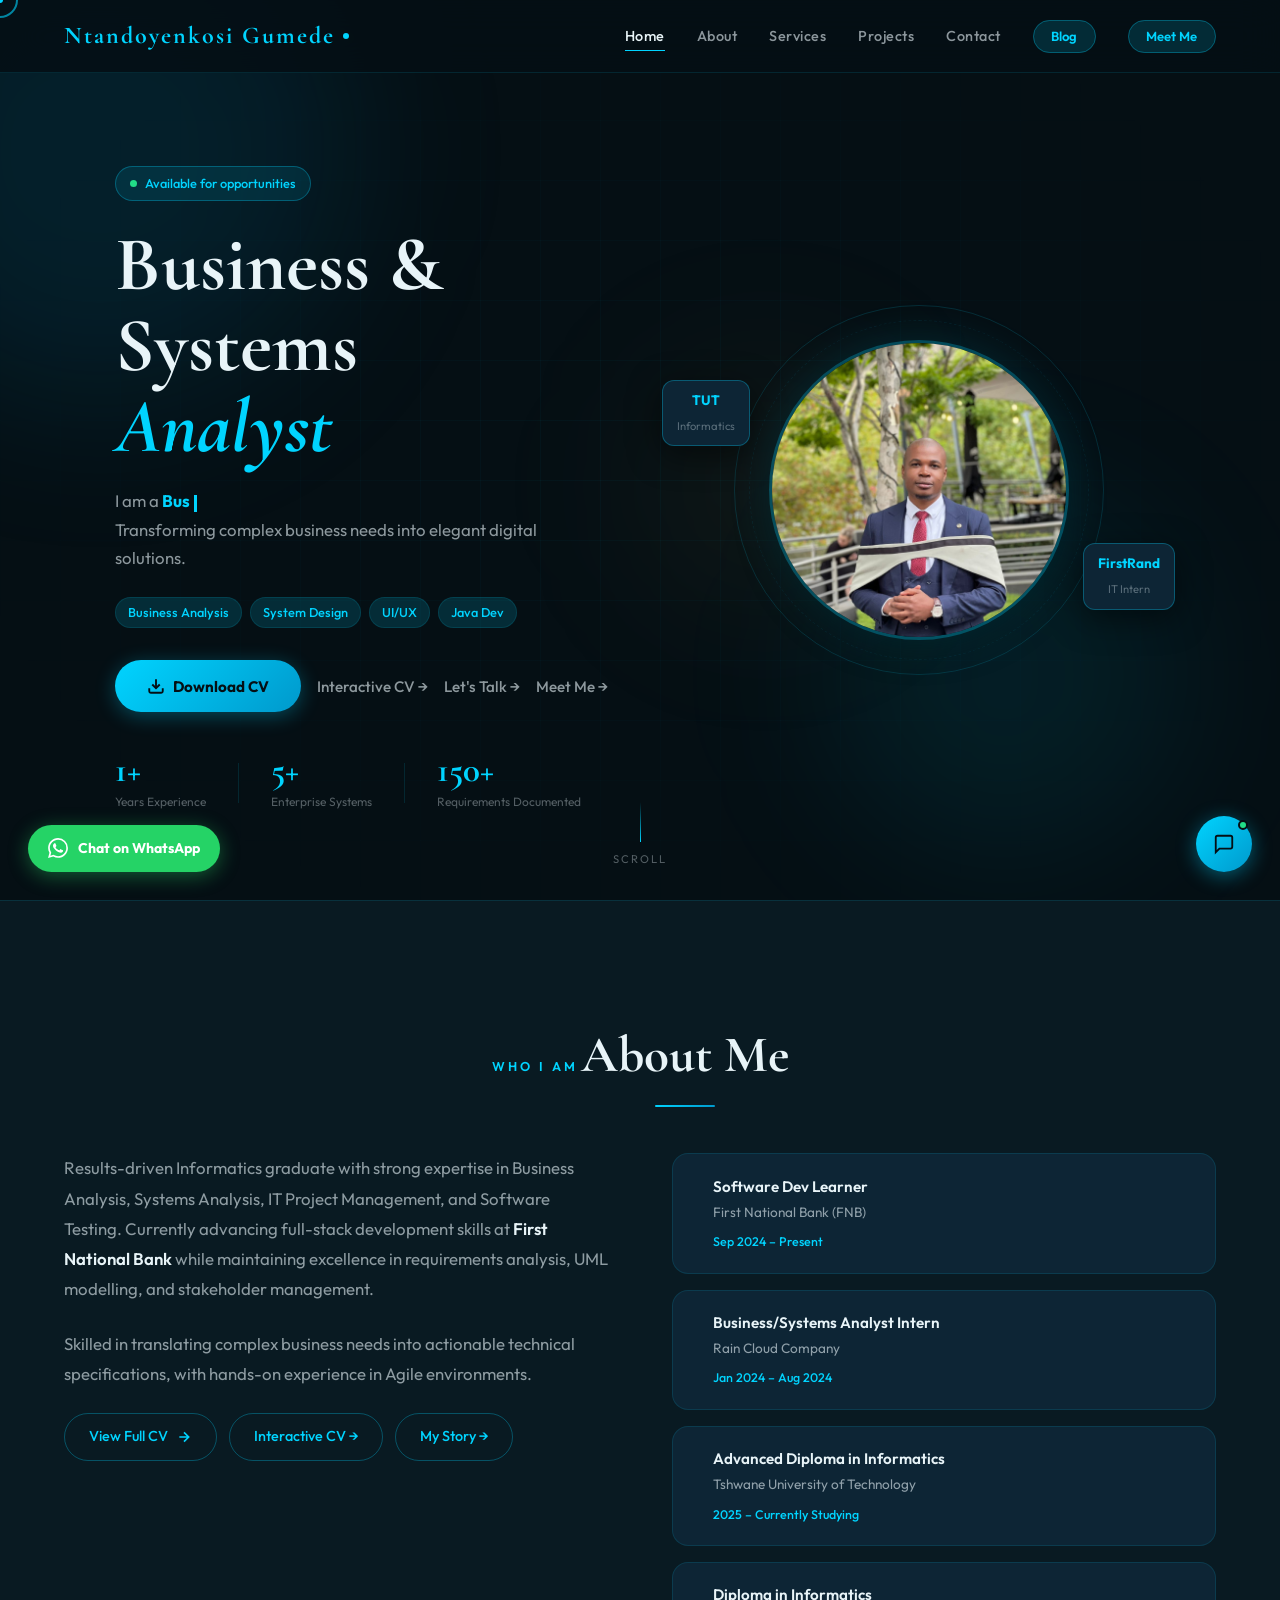
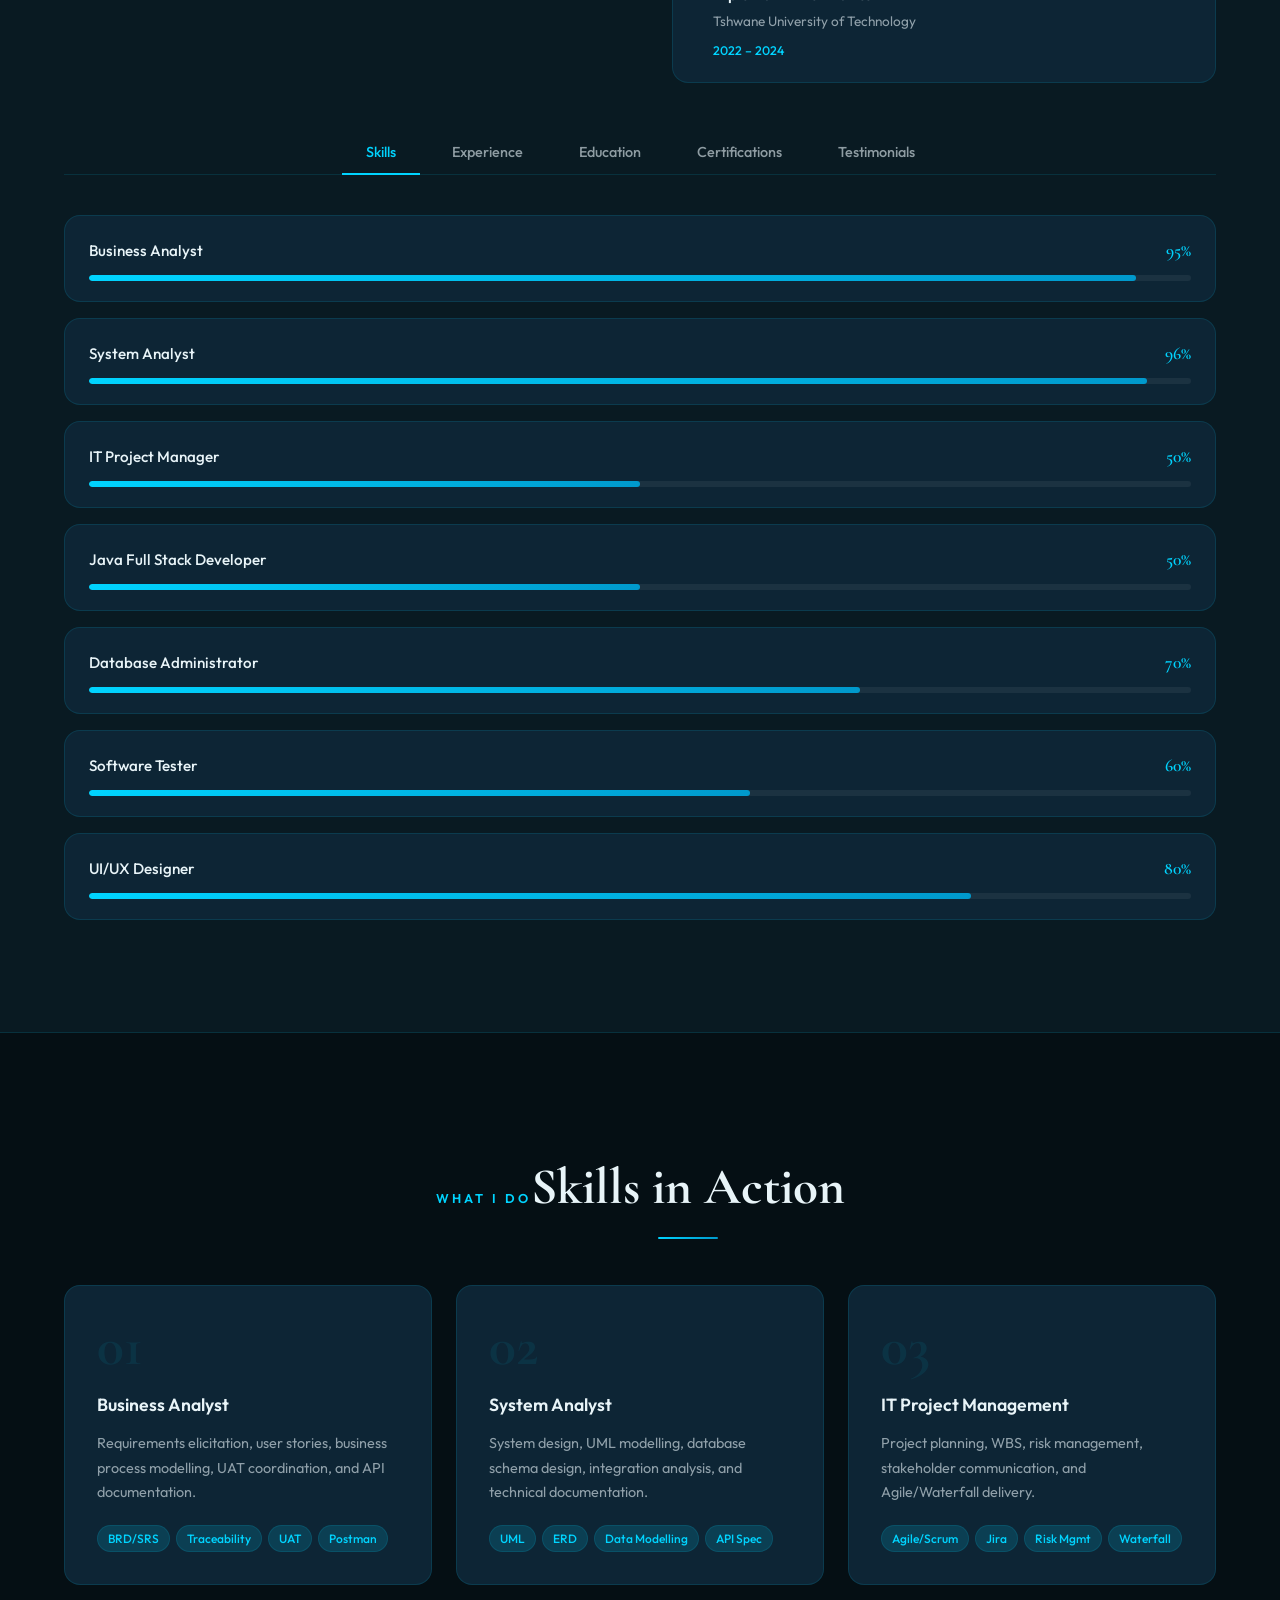
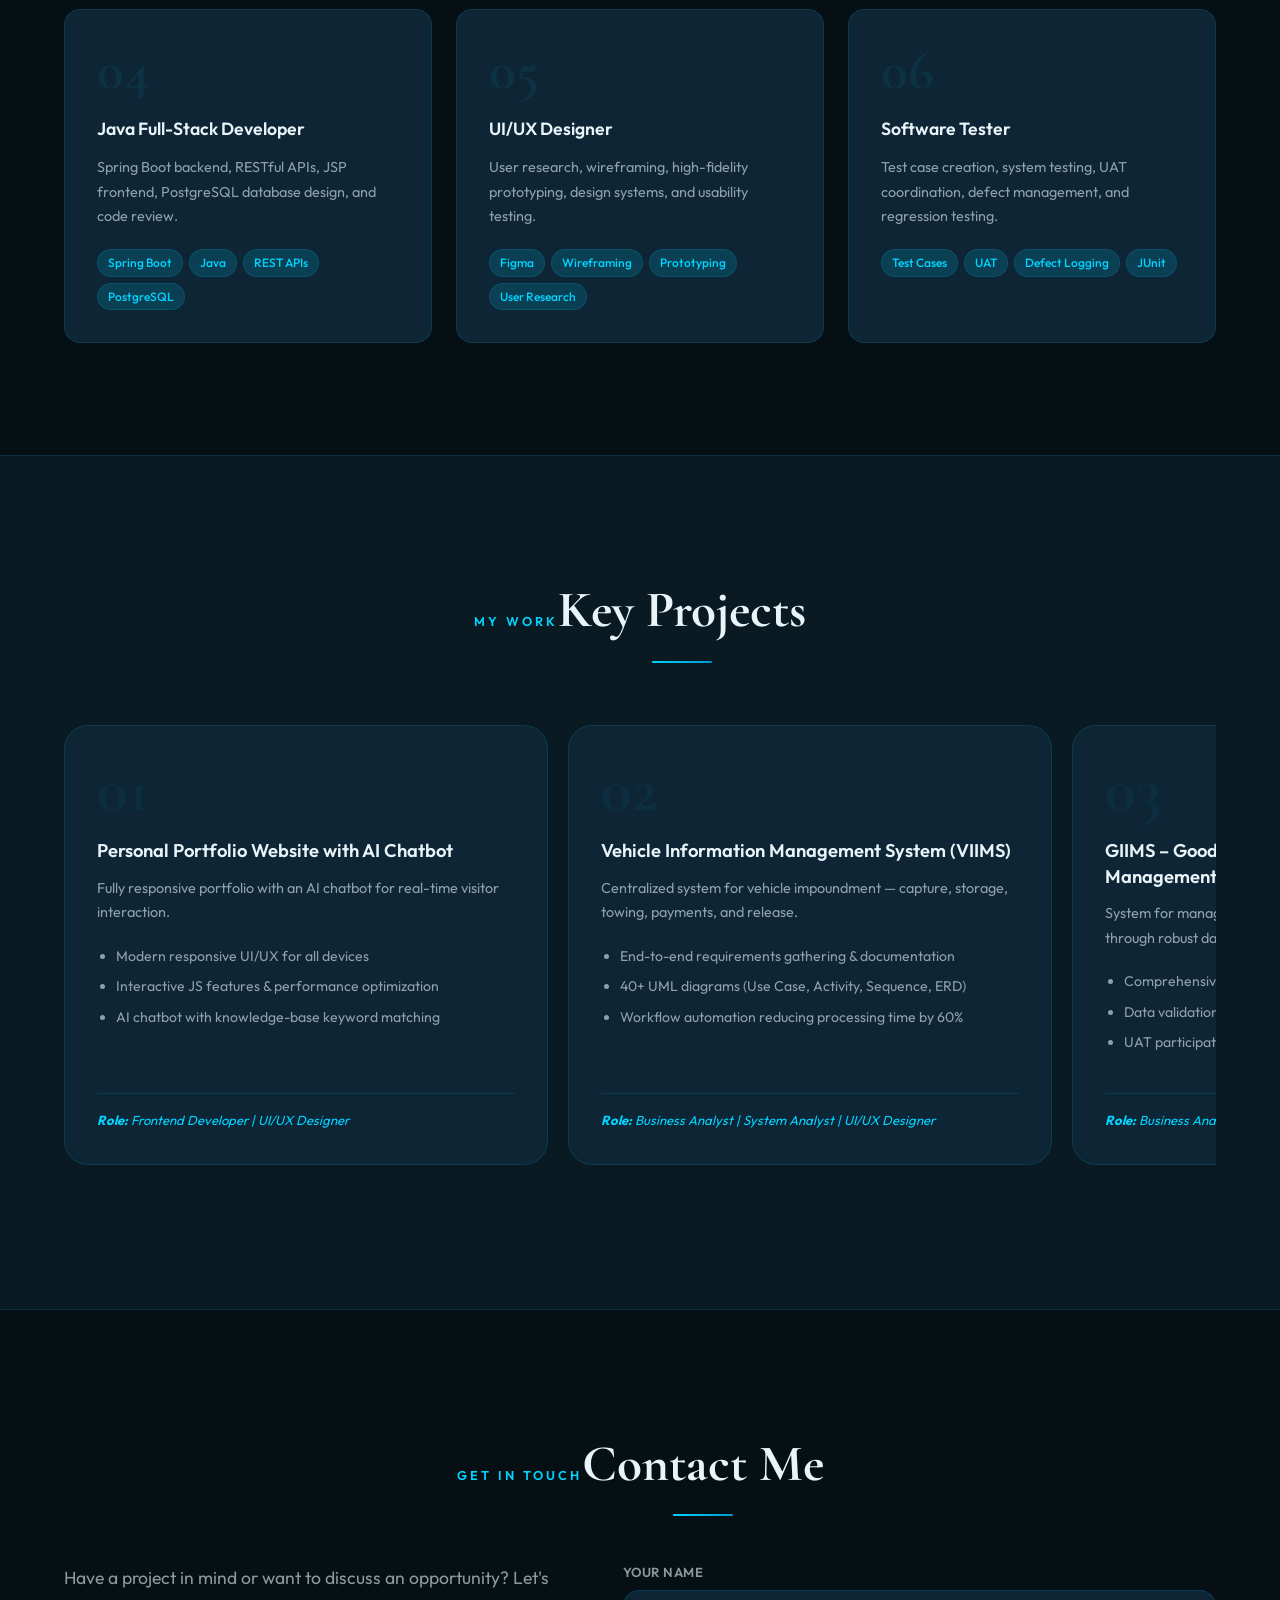
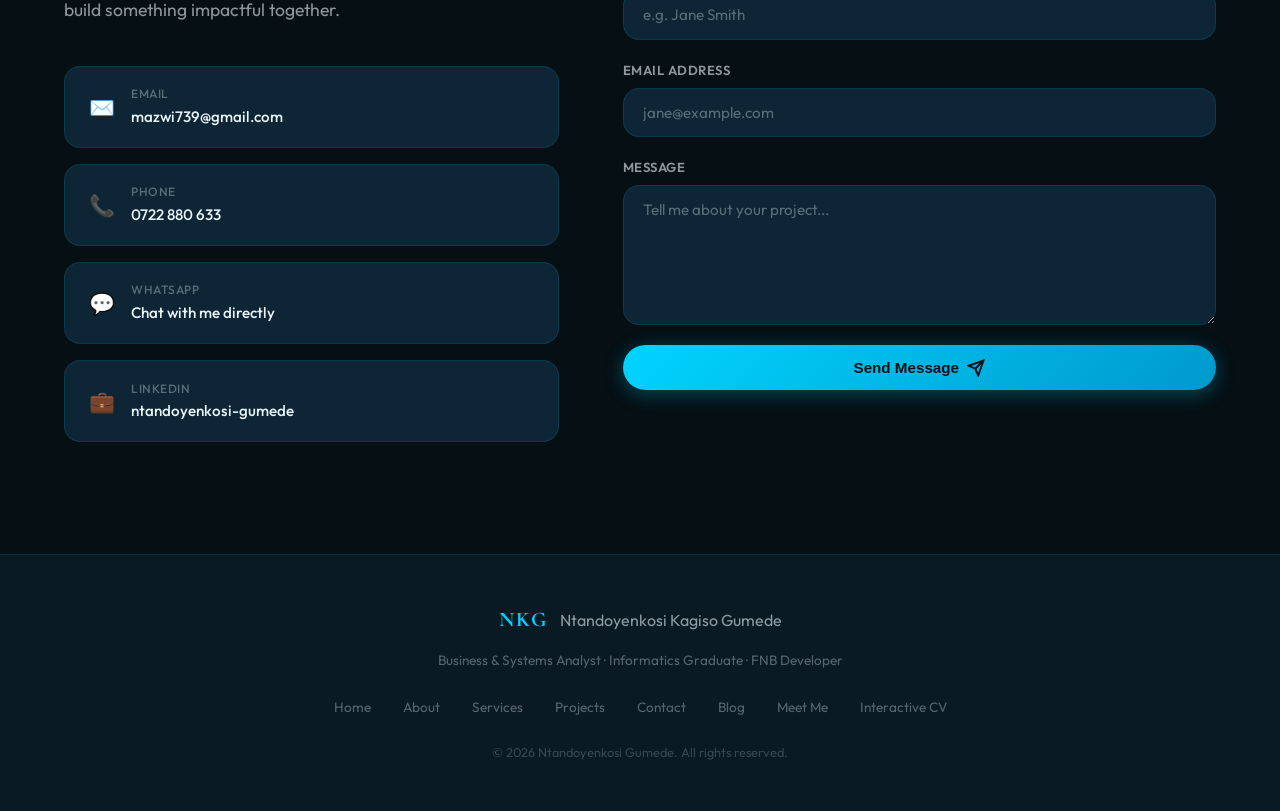
==== commit db267ae5: "Update personal information and job titles in index.html Updated personal identifiers and job titles" ====
--- a/index.html
+++ b/index.html
@@ -14,7 +14,7 @@
 
 <!-- LOADING SCREEN -->
 <div id="loader">
-    <div class="loader-initials">NKG</div>
+    <div class="loader-initials">Ntandoyenkosi Gumede</div>
     <div class="loader-bar"><div class="loader-bar-fill"></div></div>
     <div class="loader-text">Loading Portfolio...</div>
 </div>
@@ -42,7 +42,7 @@
 <nav class="navbar" id="navbar">
     <div class="nav-container">
         <div class="logo">
-            <span class="logo-initials">NKG</span>
+            <span class="logo-initials">Ntandoyenkosi Gumede</span>
             <span class="logo-dot"></span>
         </div>
         <ul class="nav-menu" id="navMenu">
@@ -110,7 +110,7 @@
             <div class="image-frame">
                 <img src="profile.jpeg" alt="Ntandoyenkosi Gumede">
             </div>
-            <div class="image-badge image-badge-fnb"><span>FNB</span><small>Developer</small></div>
+            <div class="image-badge image-badge-fnb"><span>FirstRand</span><small>IT Intern</small></div>
             <div class="image-badge image-badge-tut"><span>TUT</span><small>Informatics</small></div>
         </div>
     </div>
@@ -160,8 +160,8 @@
                 <div class="info-cards">
                     <div class="info-card"><div class="info-icon"></div><div><h4>Software Dev Learner</h4><p>First National Bank (FNB)</p><span class="info-date">Sep 2024 – Present</span></div></div>
                     <div class="info-card"><div class="info-icon"></div><div><h4>Business/Systems Analyst Intern</h4><p>Rain Cloud Company</p><span class="info-date">Jan 2024 – Aug 2024</span></div></div>
-                    <div class="info-card"><div class="info-icon"></div><div><h4>Advanced Diploma in Informatics</h4><p>Tshwane University of Technology</p><span class="info-date">2025 – Currently Studying 🟢</span></div></div>
-                    <div class="info-card"><div class="info-icon"></div><div><h4>Diploma in Informatics</h4><p>Tshwane University of Technology</p><span class="info-date">2022 – 2024 ✅</span></div></div>
+                    <div class="info-card"><div class="info-icon"></div><div><h4>Advanced Diploma in Informatics</h4><p>Tshwane University of Technology</p><span class="info-date">2025 – Currently Studying </span></div></div>
+                    <div class="info-card"><div class="info-icon"></div><div><h4>Diploma in Informatics</h4><p>Tshwane University of Technology</p><span class="info-date">2022 – 2024 </span></div></div>
                 </div>
             </div>
         </div>
@@ -188,26 +188,67 @@
 
         <div class="tab-content" id="experience">
             <div class="timeline">
-                <div class="timeline-item"><div class="timeline-dot"></div><div class="timeline-content"><span class="timeline-date">September 2024 – Present</span><h3>Software Developer Learnership</h3><h4>First National Bank (FNB)</h4><p>Leading BA/SA functions for 2 banking modules. Spring Boot back-end, JSP front-end. 95%+ test coverage across 8+ sprints.</p></div></div>
+                <div class="timeline-item"><div class="timeline-dot"></div><div class="timeline-content"><span class="timeline-date">September 2024 – Present</span><h3>IT Intern (FirstRand)</h3><h4>First National Bank (FNB)</h4><p>Leading BA/SA functions for 2 banking modules. Spring Boot back-end, JSP front-end. 95%+ test coverage across 8+ sprints.</p></div></div>
                 <div class="timeline-item"><div class="timeline-dot"></div><div class="timeline-content"><span class="timeline-date">January 2024 – August 2024</span><h3>Business/Systems Analyst Intern</h3><h4>Rain Cloud Company</h4><p>Documented 150+ requirements across 3 enterprise systems. Created 40+ UML diagrams. 25+ UI/UX mockups with 90% approval rate.</p></div></div>
             </div>
         </div>
 
         <div class="tab-content" id="education">
             <div class="timeline">
-                <div class="timeline-item"><div class="timeline-dot"></div><div class="timeline-content"><span class="timeline-date" style="color:#22dd88">2025 – Present 🟢 Currently Studying</span><h3>Advanced Diploma in Informatics</h3><h4>Tshwane University of Technology</h4><p>Deepening expertise in Systems Analysis, Advanced Database Management, Enterprise Architecture, and IT Management.</p></div></div>
-                <div class="timeline-item"><div class="timeline-dot"></div><div class="timeline-content"><span class="timeline-date">2022 – 2024 ✅ Completed</span><h3>Diploma in Informatics</h3><h4>Tshwane University of Technology</h4><p>Systems Analysis & Design, Database Management, Software Engineering, Project Management, Business Analysis, Software Testing.</p></div></div>
-                <div class="timeline-item"><div class="timeline-dot"></div><div class="timeline-content"><span class="timeline-date">2021 ✅ Completed</span><h3>National Senior Certificate (Matric)</h3><h4>Nodineka High School</h4><p>Stream: Science and Mathematics</p></div></div>
+                <div class="timeline-item"><div class="timeline-dot"></div><div class="timeline-content"><span class="timeline-date" style="color:#22dd88">2025 – Present  Currently Studying</span><h3>Advanced Diploma in Informatics</h3><h4>Tshwane University of Technology</h4><p>Deepening expertise in Systems Analysis, Advanced Database Management, Enterprise Architecture, and IT Management.</p></div></div>
+                <div class="timeline-item"><div class="timeline-dot"></div><div class="timeline-content"><span class="timeline-date">2022 – 2025  Completed</span><h3>Diploma in Informatics</h3><h4>Tshwane University of Technology</h4><p>Systems Analysis & Design, Database Management, Software Engineering, Project Management, Business Analysis, Software Testing.</p></div></div>
+                <div class="timeline-item"><div class="timeline-dot"></div><div class="timeline-content"><span class="timeline-date">2021  Completed</span><h3>National Senior Certificate (Matric)</h3><h4>Nodineka High School</h4><p>Stream: Science and Mathematics</p></div></div>
             </div>
         </div>
 
         <div class="tab-content" id="certification">
-            <div class="cert-grid">
-                <div class="cert-card"><div class="cert-icon"></div><h3>EthicCraft: Mastering Workplace Excellence</h3><p class="cert-org">Geeks4Learning</p><p class="cert-year">January 2026</p><p class="cert-skills">Workplace Ethics, Professional Excellence, Compliance</p><div class="cert-buttons"><a href="Certificate_of_Course_Completion__2_.pdf" target="_blank" class="cert-btn outline">View</a><a href="Certificate_of_Course_Completion__2_.pdf" download class="cert-btn">Download</a></div></div>
-                <div class="cert-card"><div class="cert-icon"></div><h3>Getting Started with Java</h3><p class="cert-org">Skillsoft</p><p class="cert-year">February 2026</p><p class="cert-skills">Java Programming, OOP Fundamentals, Software Development</p><div class="cert-buttons"><a href="RunningJavaPrograms.pdf" target="_blank" class="cert-btn outline">View</a><a href="RunningJavaPrograms.pdf" download class="cert-btn">Download</a></div></div>
-                <div class="cert-card"><div class="cert-icon"></div><h3>Diploma in Informatics</h3><p class="cert-org">Tshwane University of Technology</p><p class="cert-year">2024</p><p class="cert-skills">Business Analysis, UML Modelling, Database Design, Project Management</p><div class="cert-buttons"><a href="certificates/Diploma-Informatics.pdf" target="_blank" class="cert-btn outline">View</a><a href="certificates/Diploma-Informatics.pdf" download class="cert-btn">Download</a></div></div>
-            </div>
-        </div>
+    <div class="cert-grid">
+
+        <div class="cert-card">
+            <div class="cert-icon"></div>
+            <h3>Diploma in Informatics</h3>
+            <p class="cert-org">Tshwane University of Technology</p>
+            <p class="cert-year">2024 Completed</p>
+            <p class="cert-skills">Systems Analysis, Database Management, Software Engineering, Project Management, Business Analysis, Software Testing</p>
+            <p style="font-size:0.82rem;color:var(--text-muted);margin-top:1rem;">
+                 Full certificate available upon request —
+                <a href="mailto:mazwi739@gmail.com" style="color:var(--accent)">email me</a>
+            </p>
+        </div>
+
+        <div class="cert-card">
+            <div class="cert-icon"></div>
+            <h3>Academic Record</h3>
+            <p class="cert-org">Tshwane University of Technology</p>
+            <p class="cert-year">2024  Completed</p>
+            <p class="cert-skills">Full academic transcript covering all modules completed during Diploma in Informatics</p>
+            <p style="font-size:0.82rem;color:var(--text-muted);margin-top:1rem;">
+                 Full record available upon request —
+                <a href="mailto:mazwi739@gmail.com" style="color:var(--accent)">email me</a>
+            </p>
+        </div>
+
+    <div class="cert-card">
+    <div class="cert-icon"></div>
+    <h3>Soft Skills Certificates</h3>
+    <p class="cert-org">Various Institutions</p>
+    <p class="cert-year">2024 – 2026 </p>
+    <p class="cert-skills">
+        Communication · Teamwork · Leadership · 
+        Problem Solving · Time Management · 
+        Professional Excellence · Workplace Ethics
+    </p>
+    <p style="font-size:0.8rem;color:var(--text-muted);margin-top:0.5rem;">
+         Contains all soft skills certificates in one file
+    </p>
+    <div class="cert-buttons">
+        <a href="softskills.zip" target="_blank" class="cert-btn outline">View All</a>
+        <a href="softskills.zip" download class="cert-btn">Download All</a>
+    </div>
+</div>
+        
+
+     
 
         <div class="tab-content" id="testimonial">
             <div class="testimonial-container">
@@ -365,4 +406,4 @@
 }
 </script>
 </body>
-</html>+</html>
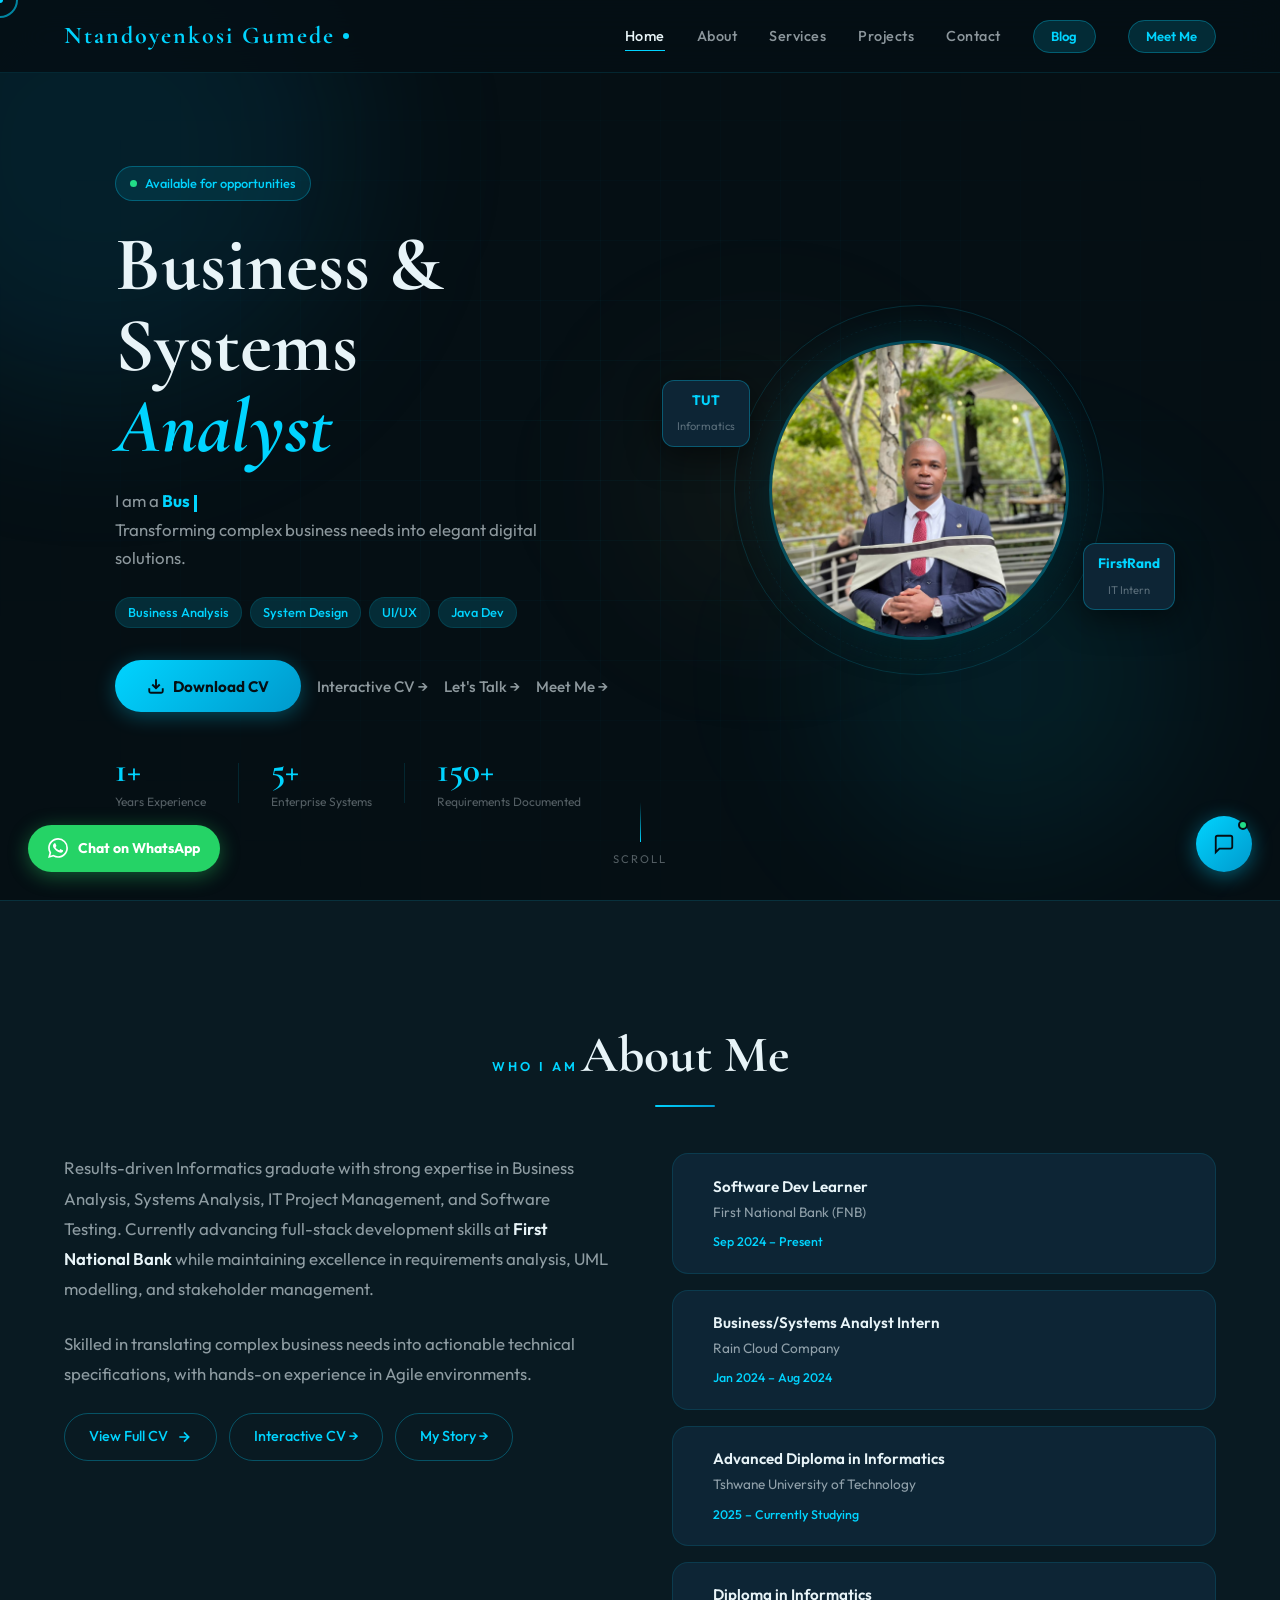
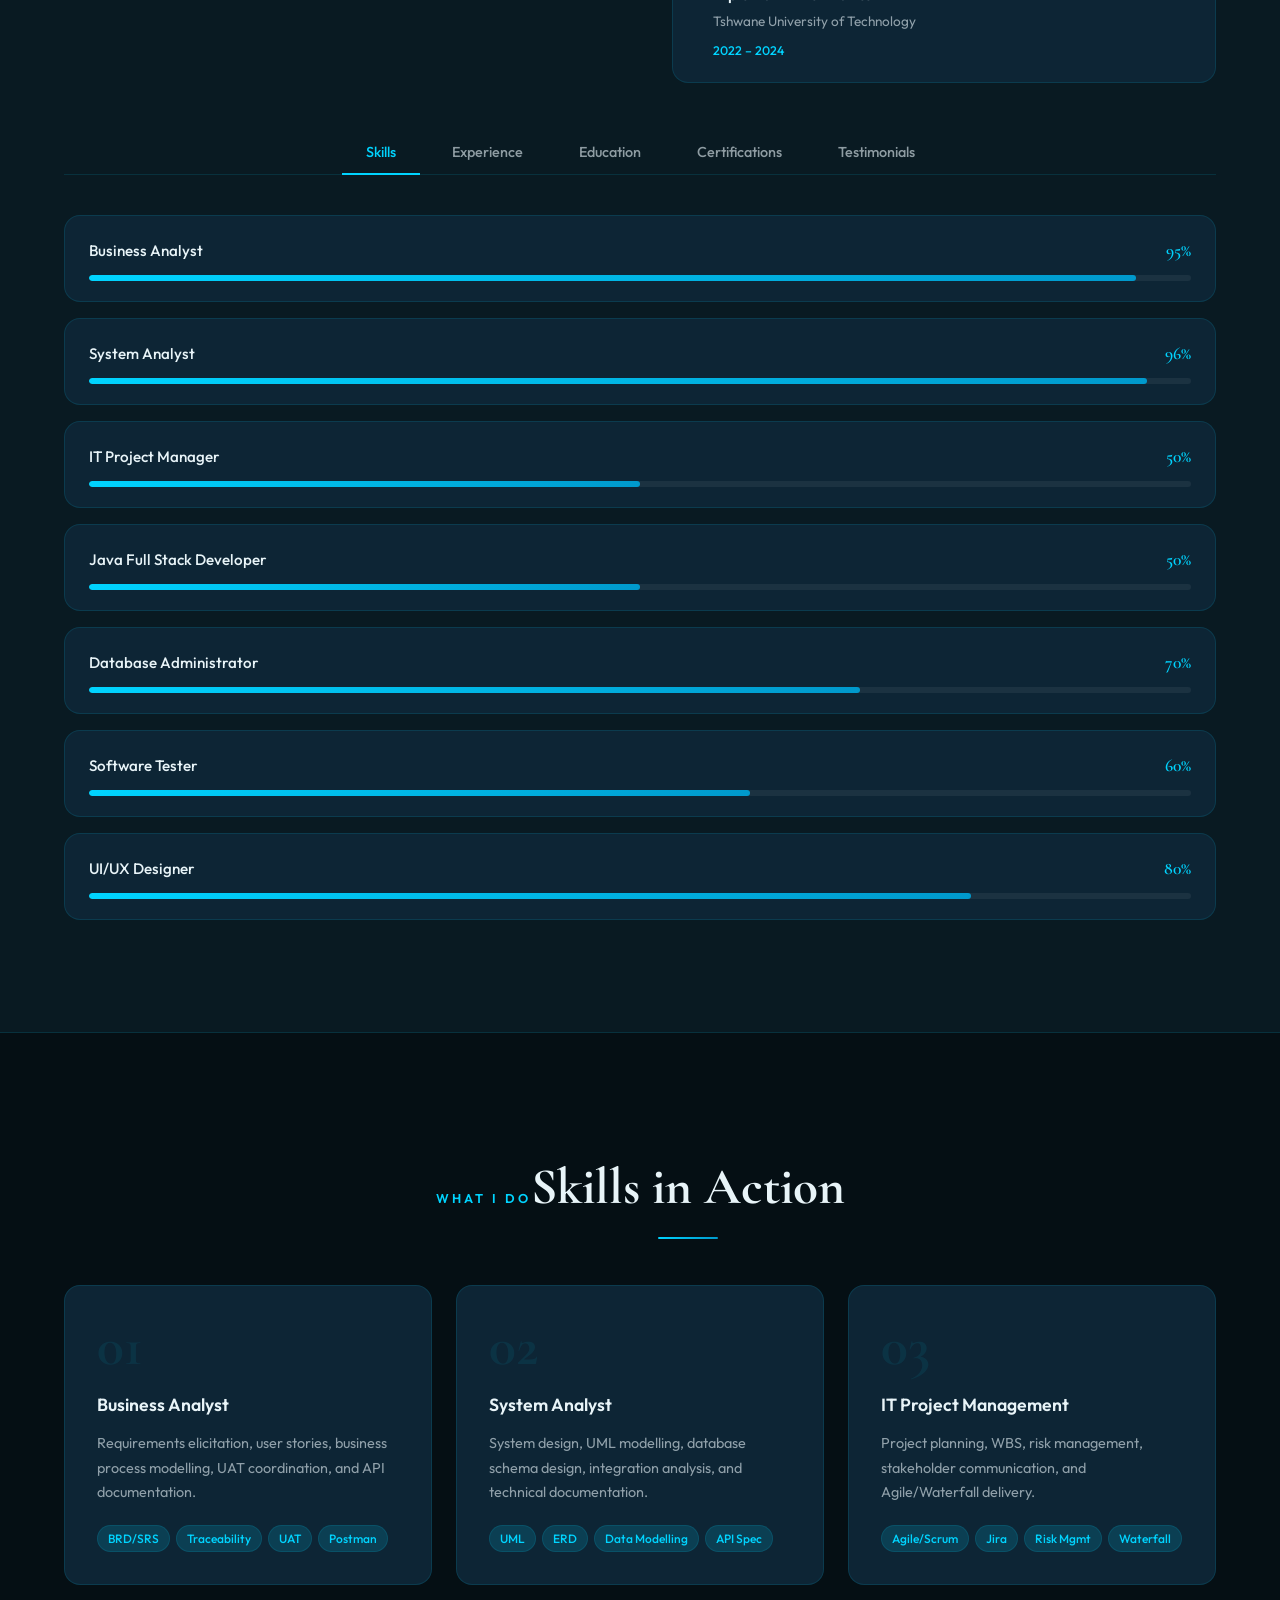
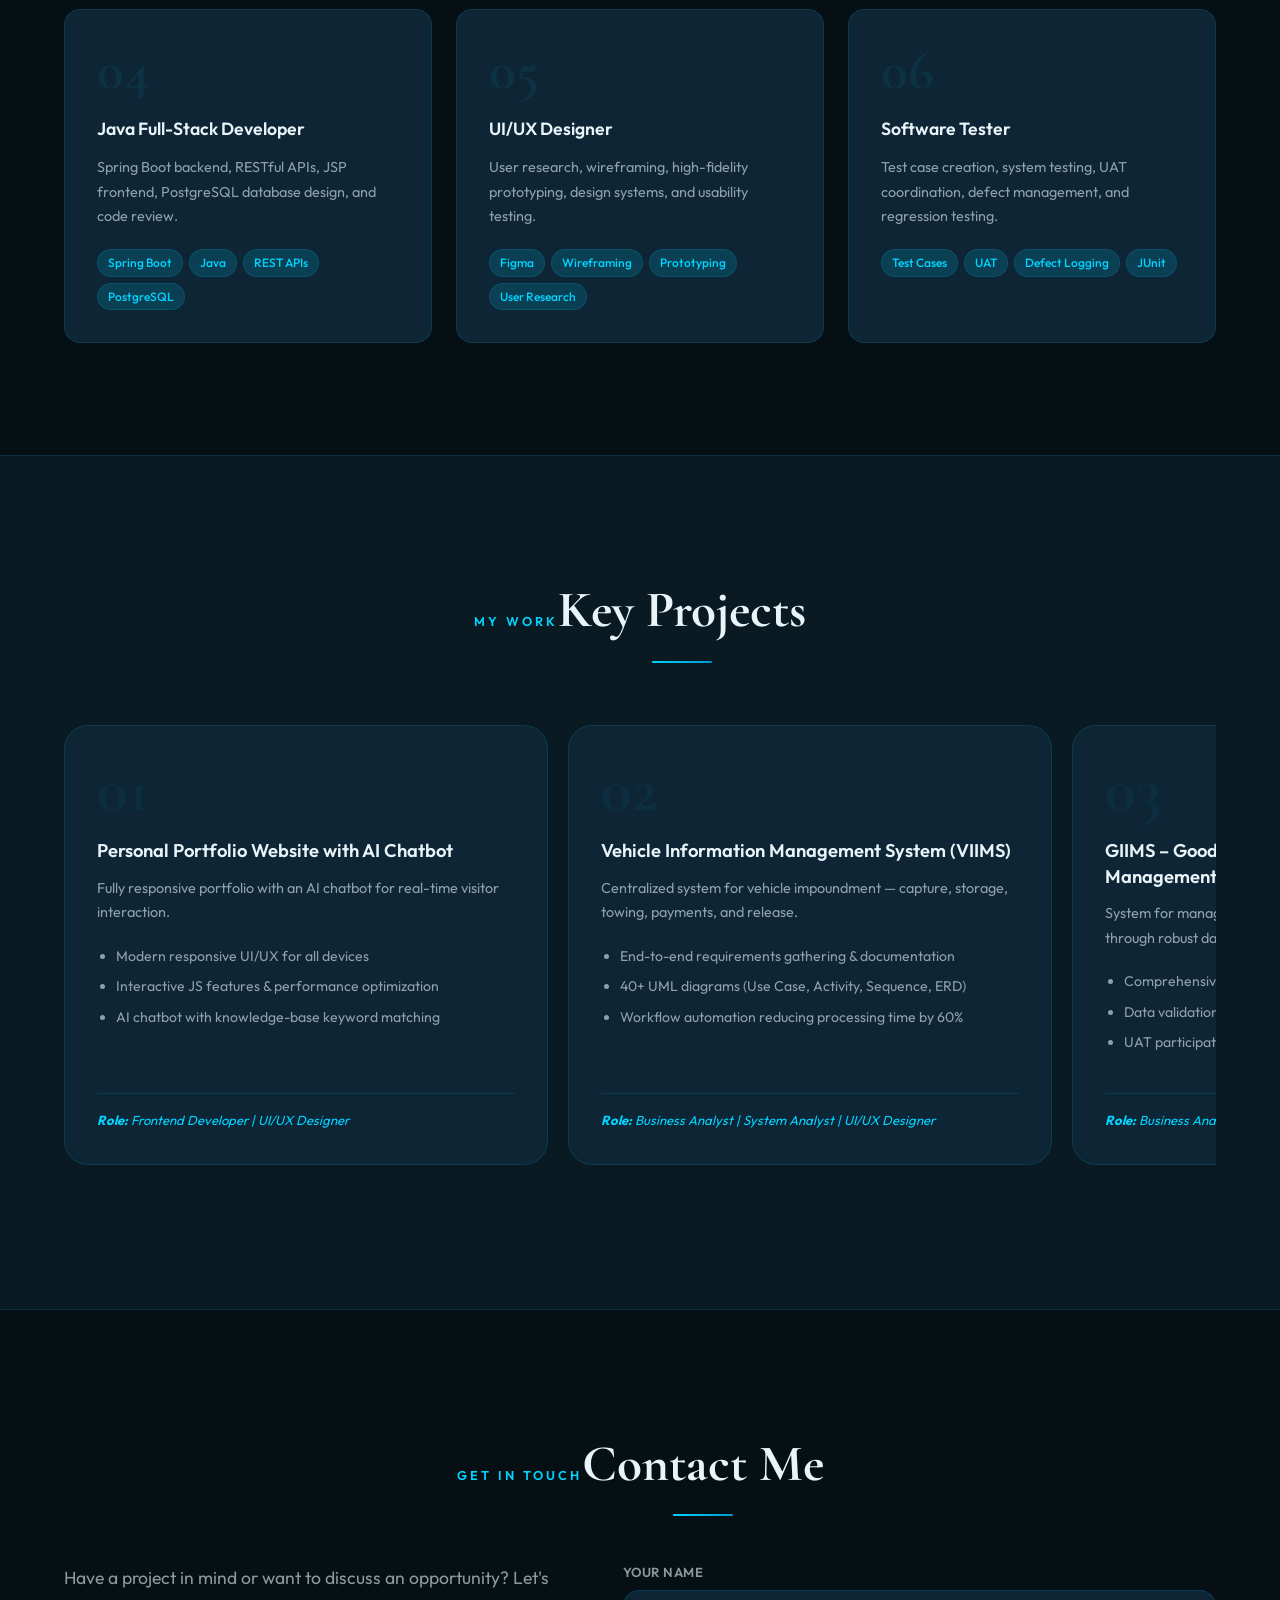
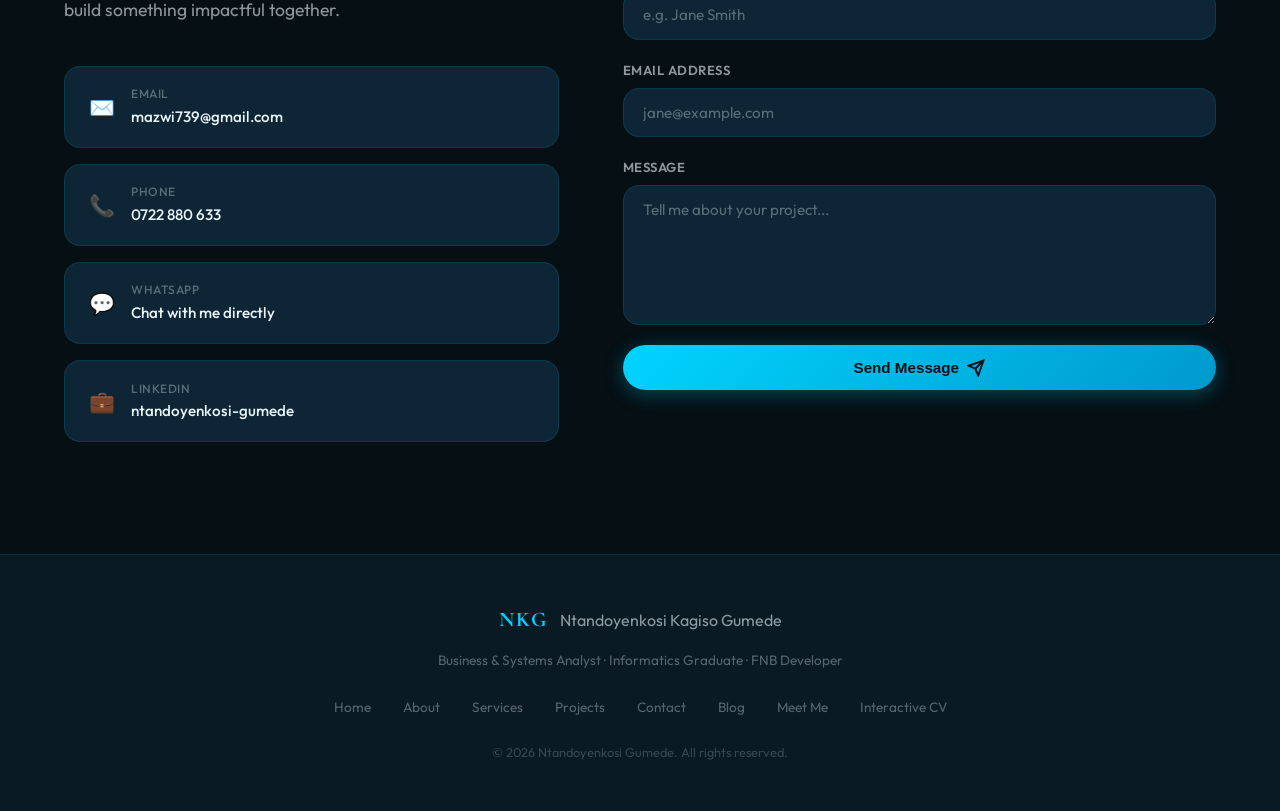
==== commit c3c11907: "Update loader initials in index.html" ====
--- a/index.html
+++ b/index.html
@@ -14,7 +14,7 @@
 
 <!-- LOADING SCREEN -->
 <div id="loader">
-    <div class="loader-initials">Ntandoyenkosi Gumede</div>
+    <div class="loader-initials">NK Gumede</div>
     <div class="loader-bar"><div class="loader-bar-fill"></div></div>
     <div class="loader-text">Loading Portfolio...</div>
 </div>
--- a/styles.css
+++ b/styles.css
@@ -342,4 +342,78 @@
     .btn-primary,.btn-ghost{width:100%;text-align:center;justify-content:center;}
     #custom-cursor,#cursor-dot{display:none;}
     .ai-chat-window{width:100%;height:100%;bottom:0;right:0;border-radius:0;}
-}+}
+
+/* ── MOBILE AI CHAT FIX ── */
+@media (max-width: 600px) {
+    .ai-chat-window {
+        position: fixed;
+        bottom: 0;
+        right: 0;
+        left: 0;
+        width: 100%;
+        height: 85vh;
+        max-height: 85vh;
+        border-radius: 24px 24px 0 0;
+        border-bottom: none;
+        z-index: 9999;
+    }
+
+    .ai-chat-messages {
+        flex: 1;
+        overflow-y: auto;
+        padding: 1rem;
+        padding-bottom: 0.5rem;
+        -webkit-overflow-scrolling: touch;
+    }
+
+    .ai-chat-input-area {
+        padding: 0.75rem 1rem;
+        padding-bottom: calc(0.75rem + env(safe-area-inset-bottom, 12px));
+        background: var(--card);
+        border-top: 1px solid var(--border);
+        flex-shrink: 0;
+        gap: 0.6rem;
+        align-items: flex-end;
+        display: flex;
+    }
+
+    #ai-chat-input {
+        flex: 1;
+        font-size: 16px;
+        padding: 0.75rem 1rem;
+        border-radius: 10px;
+        max-height: 80px;
+        min-height: 44px;
+    }
+
+    #ai-chat-send {
+        width: 44px;
+        height: 44px;
+        flex-shrink: 0;
+        border-radius: 10px;
+    }
+
+    .ai-chat-toggle {
+        bottom: 20px;
+        right: 20px;
+        width: 52px;
+        height: 52px;
+        z-index: 1000;
+    }
+
+    .ai-chat-header {
+        flex-shrink: 0;
+        padding: 1rem 1.25rem;
+        position: sticky;
+        top: 0;
+        z-index: 2;
+    }
+}
+
+@media (max-width: 400px) {
+    .ai-chat-window {
+        height: 90vh;
+        max-height: 90vh;
+    }
+}
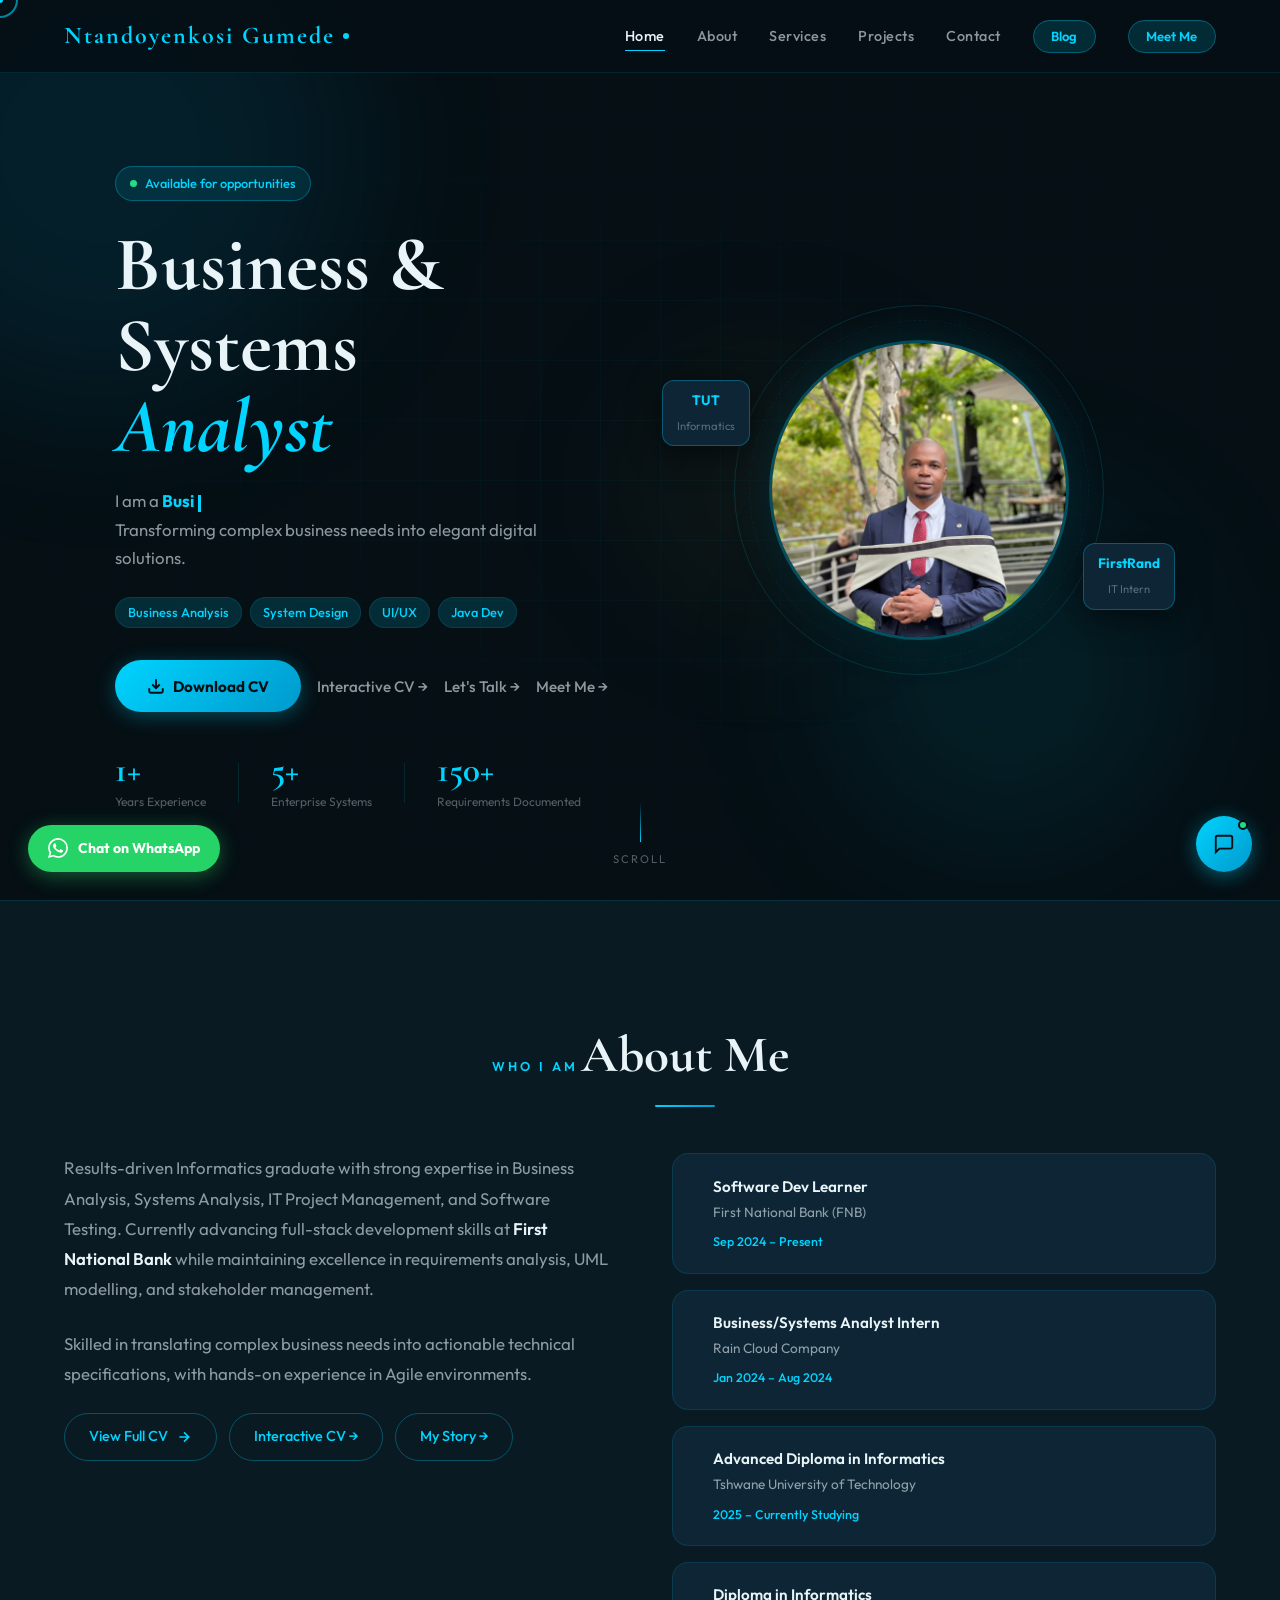
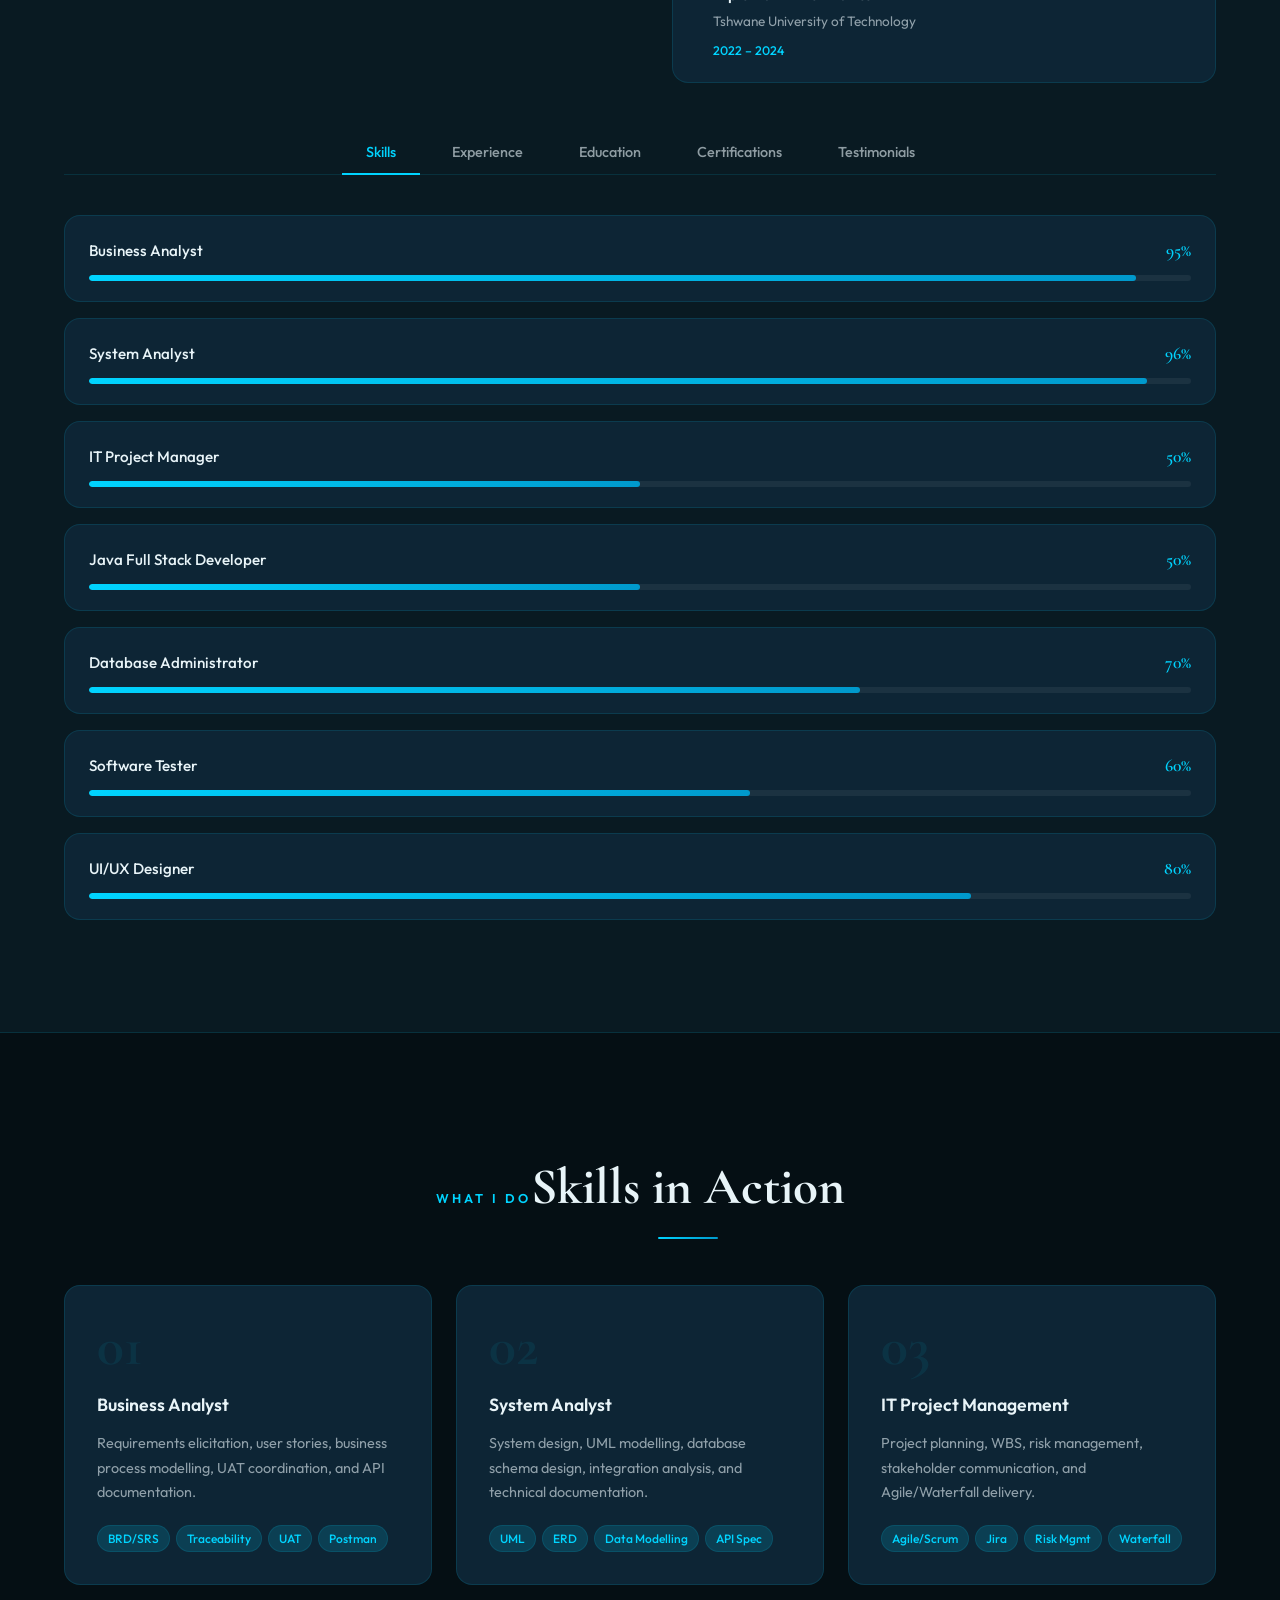
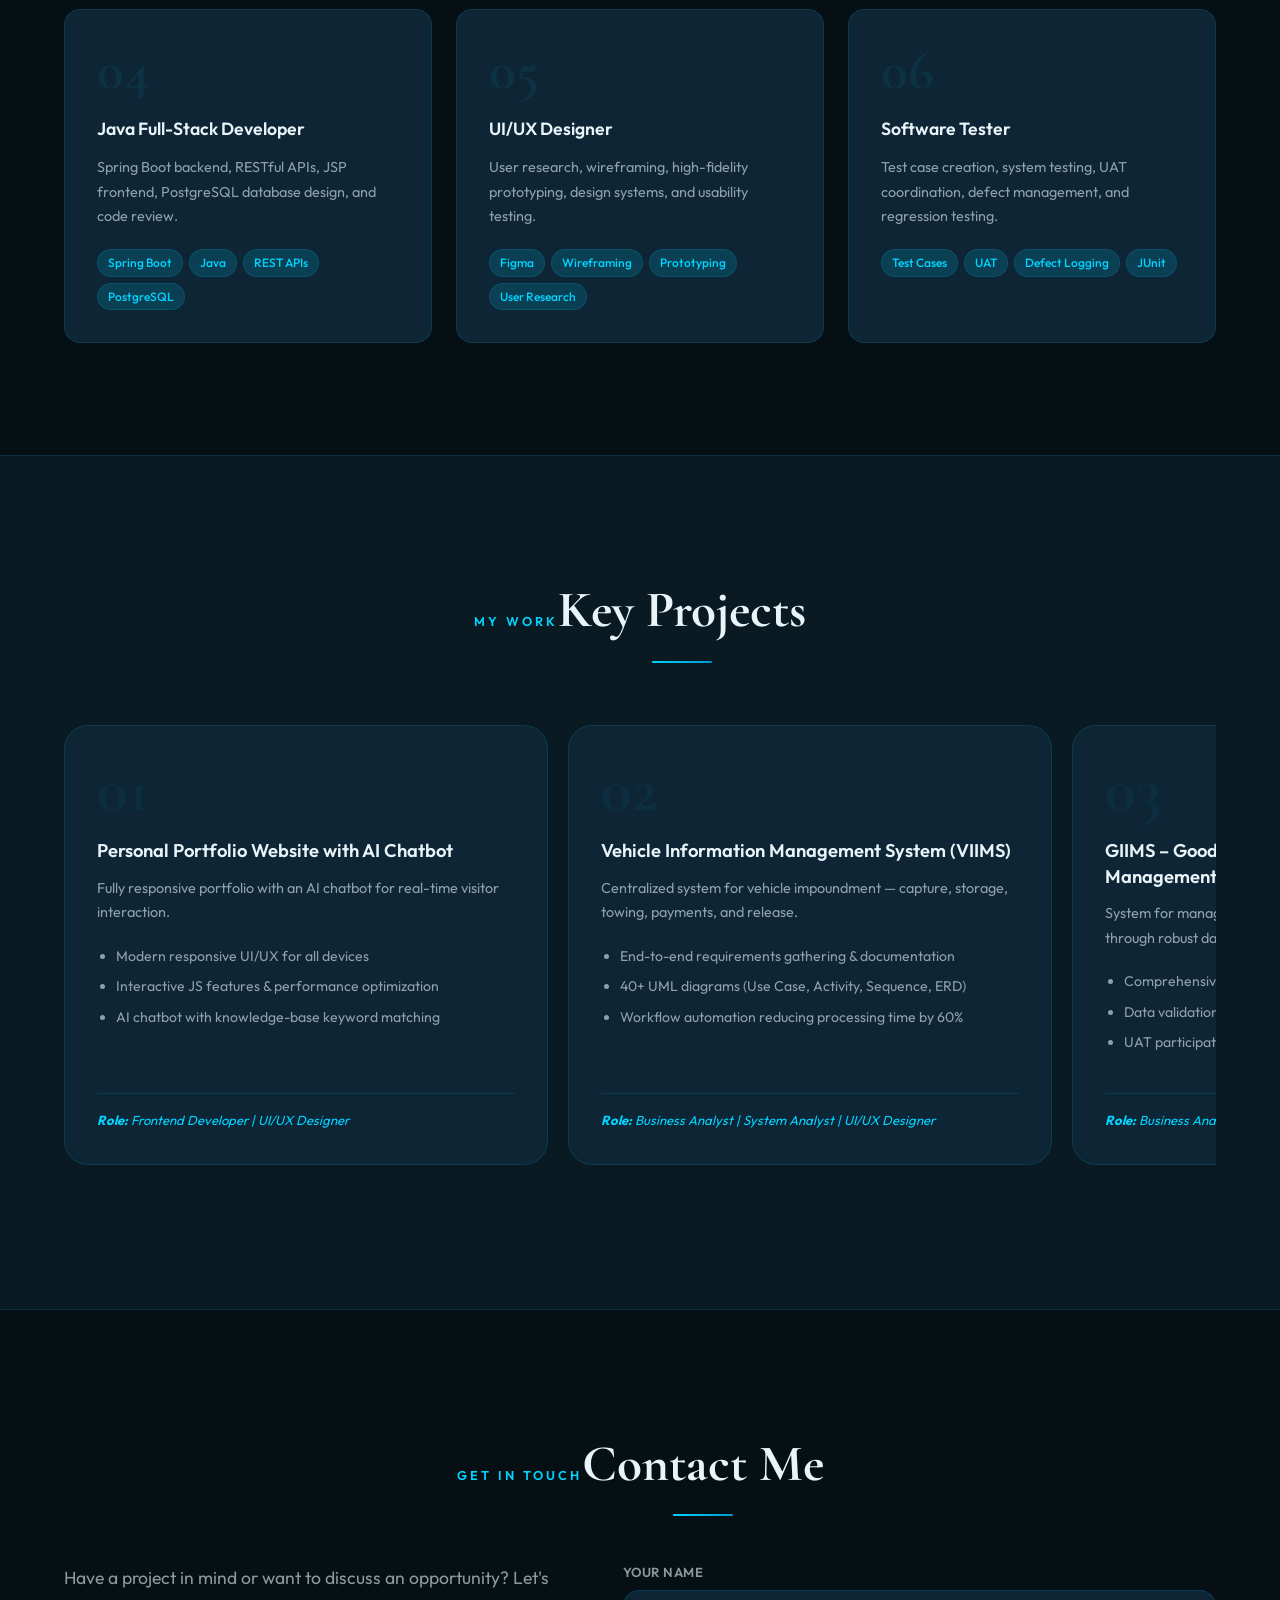
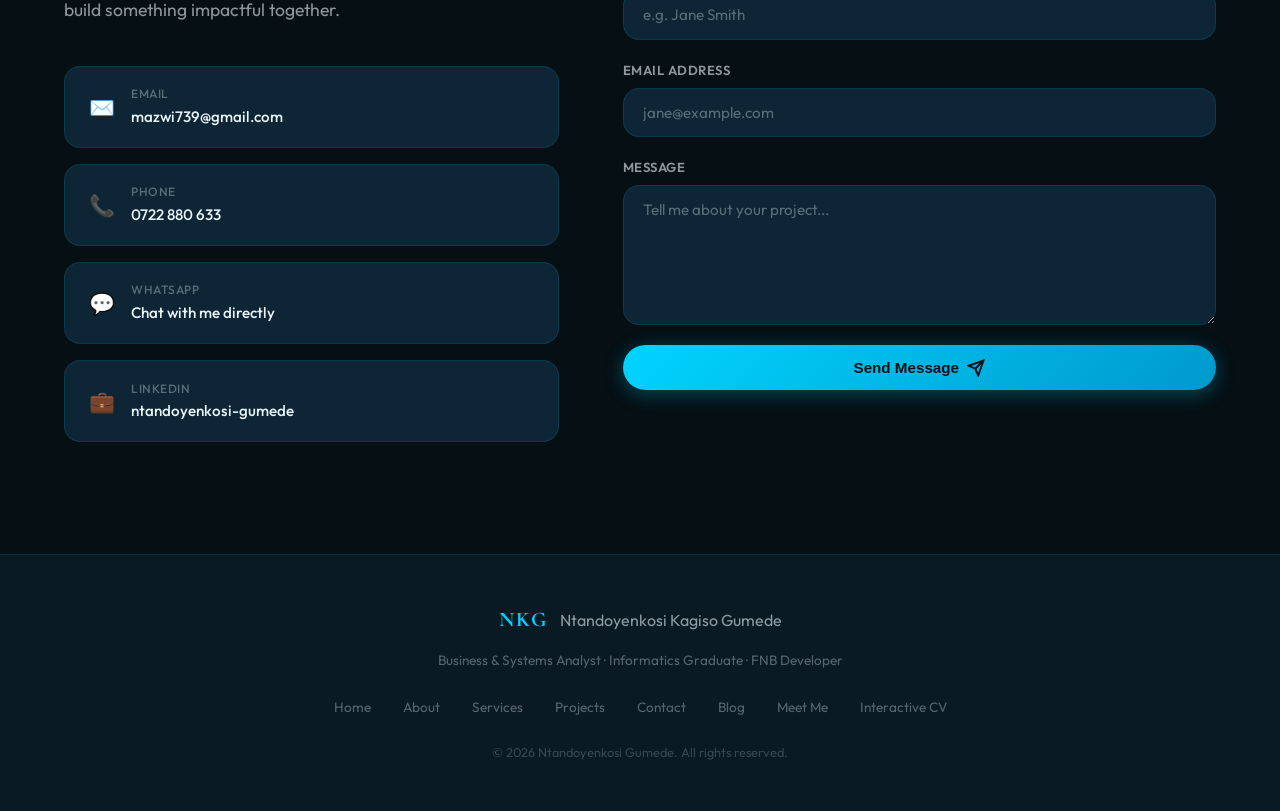
==== commit 2a39967b: "Update index.html" ====
--- a/index.html
+++ b/index.html
@@ -88,7 +88,7 @@
                 <span class="tag">Java Dev</span>
             </div>
             <div class="hero-actions">
-                <a href="KagisoCv.pdf" download class="btn-primary">
+                <a href="Ntandoyenkosi.pdf" download class="btn-primary">
                     <svg width="18" height="18" viewBox="0 0 24 24" fill="none" stroke="currentColor" stroke-width="2.5"><path d="M21 15v4a2 2 0 0 1-2 2H5a2 2 0 0 1-2-2v-4"/><polyline points="7 10 12 15 17 10"/><line x1="12" y1="15" x2="12" y2="3"/></svg>
                     Download CV
                 </a>
